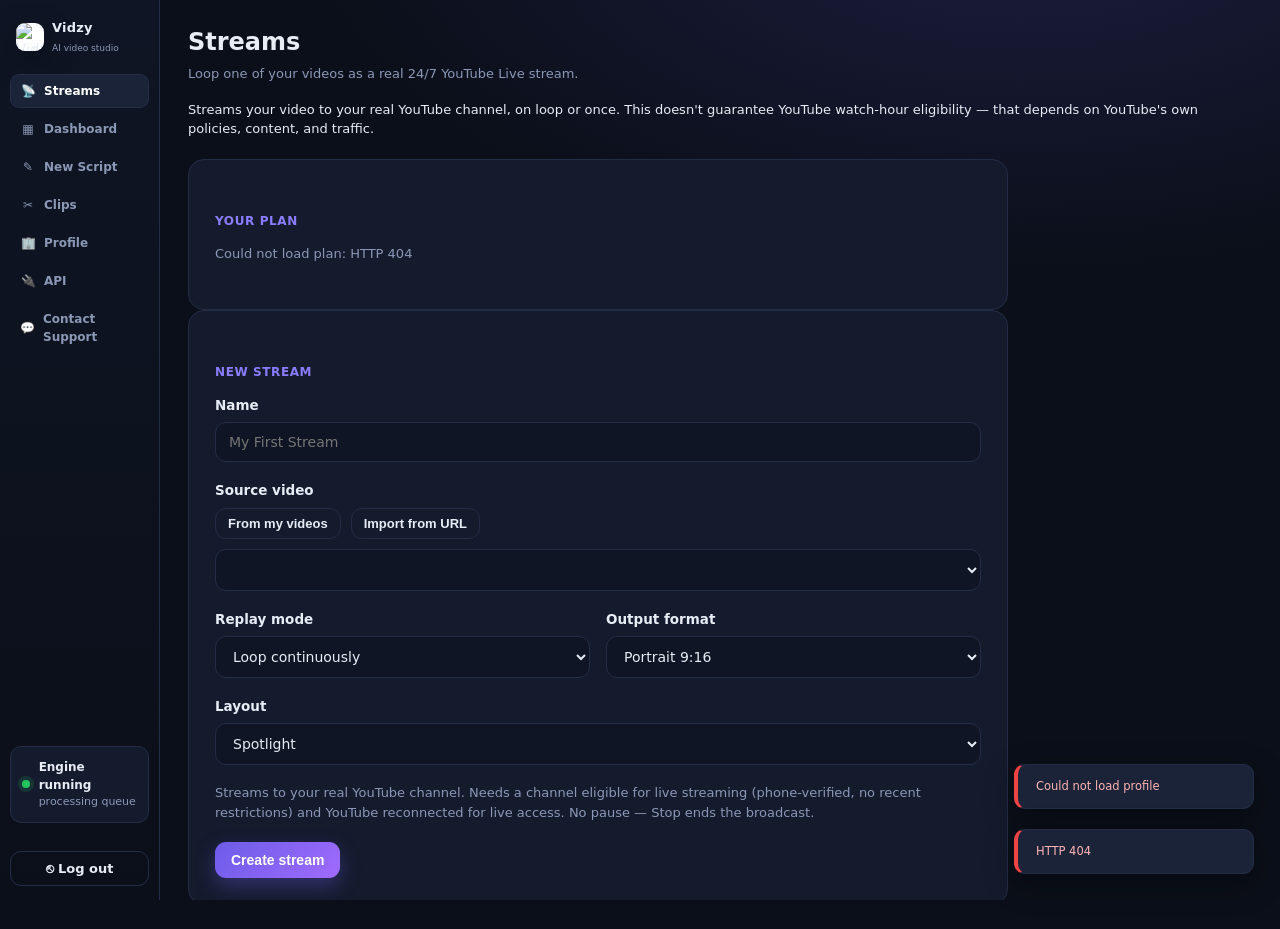
==== resource/public/index.html @ 064e6f63 "Add Streams subscription plans (free/starter/pro) with concurrent-stream limits Now that Streams is " ====
<!DOCTYPE html>
<html lang="en">
<head>
<meta charset="UTF-8" />
<meta name="viewport" content="width=device-width, initial-scale=1.0" />
<title>Vidzy</title>
<link rel="icon" type="image/png" href="/logo-icon.png" />
<style>
  :root{
    --bg:#0b0f19; --bg2:#0f1524; --panel:#141b2d; --panel2:#1a2338;
    --border:#232d45; --text:#e7ecf5; --muted:#8b98b5; --faint:#5c6a89;
    --accent:#6c5ce7; --accent2:#8b7dff; --grad:linear-gradient(135deg,#6c5ce7,#a06bff);
    --green:#22c55e; --amber:#f59e0b; --blue:#3b82f6; --red:#ef4444;
    --shadow:0 10px 30px rgba(0,0,0,.35);
    --radius:16px;
  }
  *{box-sizing:border-box}
  html,body{margin:0;height:100%;overflow-x:hidden}
  body{
    background:radial-gradient(1200px 600px at 80% -10%,rgba(108,92,231,.18),transparent 60%),var(--bg);
    color:var(--text);
    font-family:'Segoe UI',system-ui,-apple-system,Roboto,Helvetica,Arial,sans-serif;
    font-size:13px; line-height:1.5;
  }
  a{color:var(--accent2);text-decoration:none}
  .app{display:flex;min-height:100vh;max-width:100vw}

  /* Sidebar */
  .sidebar{
    width:160px;flex-shrink:0;background:linear-gradient(180deg,var(--bg2),var(--bg));
    border-right:1px solid var(--border);padding:14px 10px;display:flex;flex-direction:column;gap:4px;
    position:sticky;top:0;height:100vh;font-size:12px;
  }
  .brand{display:flex;align-items:center;gap:8px;padding:4px 6px 14px}
  .brand .logo{width:28px;height:28px;border-radius:9px;background:#fff;object-fit:cover;font-size:15px;box-shadow:var(--shadow)}
  .brand h1{font-size:13px;margin:0;font-weight:700;letter-spacing:.2px}
  .brand span{font-size:9px;color:var(--muted)}
  .nav-item{
    display:flex;align-items:center;gap:8px;padding:7px 9px;border-radius:9px;color:var(--muted);
    cursor:pointer;font-weight:600;transition:.15s;border:1px solid transparent;font-size:12px;
  }
  .nav-item:hover{background:var(--panel);color:var(--text)}
  .nav-item.active{background:var(--panel2);color:#fff;border-color:var(--border)}
  .nav-item .ic{width:16px;text-align:center;font-size:12px}
  .engine-box{margin-top:auto;background:var(--panel);border:1px solid var(--border);border-radius:11px;padding:11px}
  .engine-box .row{display:flex;align-items:center;justify-content:space-between;gap:8px}
  .dot{width:8px;height:8px;border-radius:50%;background:var(--green);box-shadow:0 0 0 4px rgba(34,197,94,.15)}
  .dot.paused{background:var(--amber);box-shadow:0 0 0 4px rgba(245,158,11,.15)}

  /* Main */
  .main{flex:1;min-width:0;padding:24px 28px;max-width:1400px;margin:0 auto;width:100%;overflow-x:hidden}
  .page-head{display:flex;align-items:flex-end;justify-content:space-between;margin-bottom:26px;gap:16px;flex-wrap:wrap}
  .page-head h2{margin:0;font-size:24px;font-weight:700}
  .page-head p{margin:4px 0 0;color:var(--muted)}
  .view{display:none;animation:fade .25s ease}
  .view.active{display:block}
  @keyframes fade{from{opacity:0;transform:translateY(6px)}to{opacity:1;transform:none}}

  /* Buttons */
  .btn{
    display:inline-flex;align-items:center;gap:8px;border:1px solid var(--border);background:var(--panel);
    color:var(--text);padding:10px 16px;border-radius:11px;font-weight:600;cursor:pointer;font-size:14px;transition:.15s;
  }
  .btn:hover{background:var(--panel2);border-color:#33406180}
  .btn.primary{background:var(--grad);border:none;color:#fff;box-shadow:0 8px 20px rgba(108,92,231,.35)}
  .btn.primary:hover{filter:brightness(1.08)}
  .btn.ghost{background:transparent}
  .btn.danger{color:#ffb4b4;border-color:#4a2530;background:#2a1620}
  .btn.danger:hover{background:#3a1c28}
  .btn:disabled{opacity:.5;cursor:not-allowed}
  .btn.sm{padding:7px 12px;font-size:13px}
  /* Auto Mode is no longer hidden platform-wide. Visibility is decided at
     runtime from the server's engine.auto_available: shown on the local app,
     where rendering costs nothing, and hidden on the hosted site, where every
     auto-generated video costs money. Starts hidden so it never flashes into
     view before the first status response arrives. */
  #auto-btn,#auto-banner{display:none}
  #auto-btn:not(.auto-on){border-color:#6b5620;color:#f5c56b;background:rgba(245,158,11,.08)}
  #auto-btn:not(.auto-on):hover{background:rgba(245,158,11,.16)}
  .btn.auto-on{background:linear-gradient(135deg,#f59e0b,#f97316);border:none;color:#1a1200;box-shadow:0 0 0 0 rgba(245,158,11,.6);animation:pulse 1.8s infinite}
  @keyframes pulse{0%{box-shadow:0 0 0 0 rgba(245,158,11,.5)}70%{box-shadow:0 0 0 10px rgba(245,158,11,0)}100%{box-shadow:0 0 0 0 rgba(245,158,11,0)}}
  .auto-tag{display:inline-block;font-size:10px;font-weight:800;letter-spacing:.5px;background:linear-gradient(135deg,#f59e0b,#f97316);color:#1a1200;padding:2px 7px;border-radius:6px;margin-left:8px;vertical-align:middle}
  #yt-btn.connected{border-color:#5a1e1e;color:#ff8a8a;background:rgba(239,68,68,.10)}
  #tt-btn.connected{border-color:#155e63;color:#5fe3ee;background:rgba(34,211,238,.10)}
  #fb-btn.connected{border-color:#1d3a63;color:#7db1ff;background:rgba(59,130,246,.10)}
  #li-btn.connected{border-color:#14456b;color:#70b5f9;background:rgba(10,102,194,.12)}
  #bili-btn{display:none}
  #bili-btn.connected{border-color:#5c2545;color:#ff9ec7;background:rgba(251,114,153,.10)}
  .pub-result{margin-top:10px;font-size:12.5px;display:flex;flex-direction:column;gap:5px}
  .pub-result .ok{color:#5ee08a} .pub-result .no{color:#ff9d9d}

  /* Stat cards */
  .stats{display:grid;grid-template-columns:repeat(4,1fr);gap:16px;margin-bottom:26px}
  .stat{background:var(--panel);border:1px solid var(--border);border-radius:var(--radius);padding:18px 20px;position:relative;overflow:hidden}
  .stat .k{font-size:12px;color:var(--muted);text-transform:uppercase;letter-spacing:.5px;font-weight:700}
  .stat .v{font-size:30px;font-weight:800;margin-top:8px}
  .stat .ic{position:absolute;right:14px;top:14px;font-size:22px;opacity:.85}
  .stat.pending .v{color:var(--faint)} .stat.processing .v{color:var(--blue)}
  .stat.done .v{color:var(--green)} .stat.failed .v{color:var(--red)}

  /* Job cards */
  .jobs{display:grid;grid-template-columns:repeat(5,1fr);gap:12px}
  .job{background:var(--panel);border:1px solid var(--border);border-radius:12px;padding:10px;transition:.15s;display:flex;flex-direction:column;min-width:0}
  .job:hover{border-color:#33406180}
  .job .top{display:flex;align-items:flex-start;justify-content:space-between;gap:10px}
  .job .title{font-size:13.5px;font-weight:700;margin:0;overflow:hidden;text-overflow:ellipsis;display:-webkit-box;-webkit-line-clamp:2;-webkit-box-orient:vertical}
  .job .sub{display:none}
  .job .meta{color:var(--faint);font-size:11px;margin-top:5px;overflow:hidden;text-overflow:ellipsis;white-space:nowrap}
  .pill{display:inline-flex;align-items:center;gap:5px;padding:4px 9px;border-radius:999px;font-weight:700;font-size:11px;white-space:nowrap;flex-shrink:0}
  .pill.pending{background:#1c2438;color:#aab6d4}
  .pill.processing{background:rgba(59,130,246,.15);color:#7db1ff}
  .pill.done{background:rgba(34,197,94,.15);color:#5ee08a}
  .pill.failed{background:rgba(239,68,68,.15);color:#ff9d9d}
  .spin{animation:spin 1s linear infinite;display:inline-block}
  @keyframes spin{to{transform:rotate(360deg)}}
  .progress{height:6px;background:#0c1220;border-radius:999px;margin-top:10px;overflow:hidden;border:1px solid var(--border)}
  .progress .bar{height:100%;background:var(--grad);border-radius:999px;transition:width .5s ease;width:0}
  .job .actions{display:flex;gap:6px;margin-top:10px;flex-wrap:wrap}
  .job .actions .btn{padding:6px 10px;font-size:12px}
  .job video{width:100%;border-radius:10px;margin-top:10px;background:#000;border:1px solid var(--border);aspect-ratio:9/16;object-fit:cover}
  .video-thumb{width:100%;border-radius:10px;margin-top:10px;background:#000;border:1px solid var(--border);aspect-ratio:9/16;
    display:flex;align-items:center;justify-content:center;cursor:pointer;position:relative;color:var(--muted)}
  .video-thumb:hover{border-color:var(--accent)}
  .video-thumb .play-ic{width:44px;height:44px;border-radius:50%;background:rgba(108,92,231,.85);color:#fff;
    display:flex;align-items:center;justify-content:center;font-size:18px}
  .video-modal-backdrop{position:fixed;inset:0;background:rgba(6,8,14,.75);display:flex;align-items:center;justify-content:center;z-index:60;padding:24px}
  .video-modal{background:var(--panel);border:1px solid var(--border);border-radius:var(--radius);max-width:380px;width:100%;padding:16px;box-shadow:var(--shadow)}
  .video-modal video{width:100%;border-radius:10px;background:#000;aspect-ratio:9/16;object-fit:contain}
  .video-modal .close{display:block;margin:0 0 10px auto}
  .err{margin-top:10px;background:#2a1620;border:1px solid #4a2530;color:#ffb4b4;padding:8px 10px;border-radius:9px;font-size:11.5px;word-break:break-word}
  .empty{text-align:center;padding:70px 20px;color:var(--muted);grid-column:1/-1}
  .empty .big{font-size:46px;margin-bottom:10px}

  /* Publishing kit - compact copy-icon row (hover/title shows what it copies) */
  .kit{margin-top:10px;background:var(--bg2);border:1px solid var(--border);border-radius:10px;padding:8px}
  .kit-icons{display:flex;align-items:center;gap:6px}
  .kit-icons .t{font-size:10px;font-weight:800;letter-spacing:.4px;text-transform:uppercase;color:var(--accent2);margin-right:auto}
  .icon-copy{
    cursor:pointer;background:var(--panel);border:1px solid var(--border);color:var(--muted);
    border-radius:8px;width:28px;height:28px;display:grid;place-items:center;font-size:13px;flex-shrink:0;
  }
  .icon-copy:hover{background:var(--panel2);color:var(--text)}
  .icon-copy.copied{color:var(--green);border-color:#1e4a30}
  .tags{display:flex;flex-wrap:wrap;gap:6px}
  .tag{background:var(--panel);border:1px solid var(--border);border-radius:999px;padding:4px 10px;font-size:12px;color:#9fb0d6}

  @media(max-width:1300px){.jobs{grid-template-columns:repeat(4,1fr)}}
  @media(max-width:1000px){.jobs{grid-template-columns:repeat(3,1fr)}}
  @media(max-width:760px){.jobs{grid-template-columns:repeat(2,1fr)}}
  @media(max-width:460px){.jobs{grid-template-columns:1fr}}

  /* Forms */
  .card{background:var(--panel);border:1px solid var(--border);border-radius:var(--radius);padding:26px;max-width:820px}
  .card h3{margin:0 0 4px;font-size:16px}
  .card .hint{color:var(--muted);font-size:13px;margin:0 0 20px}
  .field{margin-bottom:18px}
  .field label{display:block;font-weight:600;margin-bottom:7px;font-size:13.5px}
  .field .desc{color:var(--faint);font-size:12px;font-weight:400;margin-left:6px}
  input,select,textarea{
    width:100%;background:var(--bg2);border:1px solid var(--border);color:var(--text);
    padding:11px 13px;border-radius:11px;font-size:14px;font-family:inherit;transition:.15s;
  }
  input:focus,select:focus,textarea:focus{outline:none;border-color:var(--accent);box-shadow:0 0 0 3px rgba(108,92,231,.2)}
  textarea{resize:vertical;min-height:120px}
  .grid2{display:grid;grid-template-columns:1fr 1fr;gap:16px}
  .switch{display:flex;align-items:center;gap:10px}
  .switch input{width:auto}
  .form-actions{display:flex;gap:12px;margin-top:8px;align-items:center}
  .section-title{font-size:12px;text-transform:uppercase;letter-spacing:.6px;color:var(--accent2);font-weight:800;margin:26px 0 14px;padding-top:20px;border-top:1px solid var(--border)}
  .section-title:first-of-type{border-top:none;padding-top:0}

  /* Toast */
  #toast{position:fixed;bottom:26px;right:26px;z-index:50;display:flex;flex-direction:column;gap:10px}
  .toast{background:var(--panel2);border:1px solid var(--border);border-left:4px solid var(--accent);padding:13px 18px;border-radius:11px;box-shadow:var(--shadow);min-width:240px;animation:slidein .3s}
  .toast.ok{border-left-color:var(--green)} .toast.err{border-left-color:var(--red)}
  @keyframes slidein{from{transform:translateX(30px);opacity:0}to{transform:none;opacity:1}}

  @media(max-width:820px){
    .sidebar{display:none}.main{padding:20px}.stats{grid-template-columns:1fr 1fr}.grid2{grid-template-columns:1fr}
  }
</style>
</head>
<body>
<div class="app">
  <aside class="sidebar">
    <div class="brand">
      <img class="logo" src="/logo-icon.png" alt="Vidzy" />
      <div><h1>Vidzy</h1><span>AI video studio</span></div>
    </div>
    <div class="nav-item active" data-view="replay"><span class="ic">📡</span> Streams</div>
    <div class="nav-item" data-view="dashboard"><span class="ic">▦</span> Dashboard</div>
    <div class="nav-item" data-view="new"><span class="ic">✎</span> New Script</div>
    <div class="nav-item" data-view="clips"><span class="ic">✂️</span> Clips</div>
    <div class="nav-item" data-view="profile"><span class="ic">🏢</span> Profile</div>
    <div class="nav-item" data-view="api"><span class="ic">🔌</span> API</div>
    <div class="nav-item" id="credits-link" data-view="credits" style="display:none"><span class="ic">💳</span> Buy Credits</div>
    <div class="nav-item" id="settings-link" data-view="settings" style="display:none"><span class="ic">⚙</span> Settings</div>
    <a class="nav-item" id="admin-link" href="/admin" style="display:none"><span class="ic">🛡</span> Admin</a>
    <a class="nav-item" href="https://wa.me/639610065666" target="_blank" rel="noopener"><span class="ic">💬</span> Contact Support</a>

    <div class="engine-box">
      <div class="row">
        <div style="display:flex;align-items:center;gap:9px">
          <span class="dot" id="engine-dot"></span>
          <div><div style="font-weight:700" id="engine-label">Engine running</div>
          <div style="font-size:11px;color:var(--muted)" id="engine-sub">processing queue</div></div>
        </div>
      </div>
      <button class="btn sm ghost" id="engine-toggle" style="width:100%;margin-top:12px;justify-content:center;display:none">Pause engine</button>
    </div>
    <div id="credits-badge" style="display:none;padding:10px 8px 0;font-size:12px;color:var(--muted);cursor:pointer" data-view="credits">
      💳 <span style="color:var(--text);font-weight:700" id="credits-count">0</span> credits
    </div>
    <div style="padding:10px 8px 2px;font-size:12px;color:var(--muted);word-break:break-all" id="user-email"></div>
    <a class="btn sm ghost" href="/logout" style="width:100%;margin-top:8px;justify-content:center;box-sizing:border-box">⎋ Log out</a>
  </aside>

  <main class="main">
    <!-- DASHBOARD -->
    <section class="view" id="view-dashboard">
      <div class="page-head">
        <div><h2>Dashboard</h2><p>Your saved scripts run automatically, one by one.</p></div>
        <div style="display:flex;gap:10px;flex-wrap:wrap">
          <button class="btn" id="yt-btn" title="Connect your YouTube channel">▶ YouTube</button>
          <button class="btn" id="tt-btn" title="Connect your TikTok account">◆ TikTok</button>
          <button class="btn" id="fb-btn" title="Connect your Facebook Page (and linked Instagram)">📘 Facebook</button>
          <button class="btn" id="li-btn" title="Connect your LinkedIn profile">in LinkedIn</button>
          <button class="btn" id="bili-btn" title="Bilibili - local app only, uses your browser cookies">📺 Bilibili</button>
          <button class="btn" id="auto-btn" title="Let AI invent viral Shorts and keep rendering them non-stop">⚡ Auto Mode</button>
          <select id="gen-one-aspect" title="Aspect ratio for this video" style="width:auto;padding:9px 11px">
            <option value="9:16">Portrait 9:16</option>
            <option value="16:9">Landscape 16:9</option>
            <option value="1:1">Square 1:1</option>
          </select>
          <select id="gen-one-style" title="Visual style for this video" style="width:auto;padding:9px 11px">
            <option value="pexels">Stock Footage</option>
            <option value="ai">AI Visuals</option>
            <option value="avatar">AI Presenter</option>
            <option value="local">My Media</option>
          </select>
          <button class="btn" id="gen-one-btn" title="Let AI invent and queue a single video right now, without turning on Auto Mode">🎬 Generate 1 video</button>
          <button class="btn primary" data-view="new">＋ New Script</button>
        </div>
      </div>
      <div id="gen-one-materials-wrap" style="display:none;background:var(--panel);border:1px solid var(--border);border-radius:12px;padding:14px 16px;margin-bottom:20px">
        <p class="hint" style="margin:0 0 10px">Upload the photos/videos to use for this video (at least 480×480) - AI still writes the script and narration, your media becomes the visuals.</p>
        <input type="file" id="gen-one-materials-file" accept=".png,.jpg,.jpeg,.webp,.mp4,.mov,.mkv,.webm,.m4v" multiple style="max-width:320px" />
        <button class="btn sm" id="gen-one-materials-upload" type="button" style="margin-left:8px">Upload</button>
        <div id="gen-one-materials-list" style="margin-top:10px;display:flex;flex-wrap:wrap;gap:8px"></div>
      </div>
      <div id="auto-banner" style="display:none;background:rgba(245,158,11,.1);border:1px solid #4a3a1a;color:#f5c56b;padding:11px 16px;border-radius:12px;margin-bottom:20px;font-weight:600">
        ⚡ Auto Mode is ON — AI is generating viral video ideas and rendering them continuously. Click the button again to stop.
      </div>
      <div class="stats">
        <div class="stat pending"><div class="k">Pending</div><div class="v" id="c-pending">0</div><div class="ic">🕓</div></div>
        <div class="stat processing"><div class="k">In Progress</div><div class="v" id="c-processing">0</div><div class="ic">⚙️</div></div>
        <div class="stat done"><div class="k">Completed</div><div class="v" id="c-done">0</div><div class="ic">✅</div></div>
        <div class="stat failed"><div class="k">Failed</div><div class="v" id="c-failed">0</div><div class="ic">⚠️</div></div>
      </div>
      <div class="jobs" id="jobs"></div>
    </section>

    <!-- NEW SCRIPT -->
    <section class="view" id="view-new">
      <div class="page-head"><div><h2>New Script</h2><p>Write or generate a script, then queue it for rendering.</p></div></div>
      <div class="card">
        <div class="field">
          <label>Title <span class="desc">optional — shown in the queue</span></label>
          <input id="f-title" placeholder="e.g. Morning motivation #12" />
        </div>
        <div class="field">
          <label>Video subject / topic <span class="desc">required</span></label>
          <input id="f-subject" placeholder="e.g. The history of coffee" />
        </div>
        <div class="field">
          <label>Script
            <span class="desc">leave empty to auto-generate from the subject</span></label>
          <textarea id="f-script" placeholder="Write your narration here, or click Generate with AI…"></textarea>
          <button class="btn sm ghost" id="gen-script" style="margin-top:10px">✨ Generate with AI</button>
        </div>
        <div class="field">
          <label>Keywords <span class="desc">optional — comma separated, for stock footage search</span></label>
          <input id="f-terms" placeholder="coffee, cafe, morning, beans" />
        </div>
        <div class="grid2">
          <div class="field"><label>Aspect ratio</label>
            <select id="f-aspect"><option value="9:16">Portrait 9:16</option><option value="16:9">Landscape 16:9</option><option value="1:1">Square 1:1</option></select></div>
          <div class="field"><label>Clip duration (s)</label><input id="f-clip" type="number" value="5" min="2" max="15" /></div>
        </div>
        <div class="field"><label>Video style</label>
          <select id="f-style">
            <option value="pexels">Stock Footage</option>
            <option value="ai">AI Visuals</option>
            <option value="avatar">AI Presenter</option>
            <option value="local">My Media</option>
          </select></div>
        <div class="field" id="f-materials-wrap" style="display:none">
          <label>Your photos/videos <span class="desc">at least 480×480 - images become a short slow-zoom clip, videos are used as-is</span></label>
          <input type="file" id="f-materials-file" accept=".png,.jpg,.jpeg,.webp,.mp4,.mov,.mkv,.webm,.m4v" multiple style="max-width:320px" />
          <button class="btn sm" id="f-materials-upload" type="button" style="margin-top:8px">Upload</button>
          <div id="f-materials-list" style="margin-top:10px;display:flex;flex-wrap:wrap;gap:8px"></div>
        </div>
        <div class="grid2">
          <div class="field"><label>Voice</label>
            <select id="f-voice">
              <option value="en-US-AndrewNeural-Male">English · Andrew (M)</option>
              <option value="en-US-AvaNeural-Female">English · Ava (F)</option>
              <option value="en-US-BrianNeural-Male">English · Brian (M)</option>
              <option value="en-GB-SoniaNeural-Female">English UK · Sonia (F)</option>
              <option value="en-AU-NatashaNeural-Female">English AU · Natasha (F)</option>
            </select></div>
          <div class="field"><label>Number of videos</label><input id="f-count" type="number" value="1" min="1" max="5" /></div>
        </div>
        <div class="grid2">
          <div class="field"><label>Clip transitions <span class="desc">between stock-footage cuts</span></label>
            <select id="f-transition">
              <option value="">None</option>
              <option value="Shuffle">Shuffle</option>
              <option value="FadeIn">Fade in</option>
              <option value="FadeOut">Fade out</option>
              <option value="SlideIn">Slide in</option>
              <option value="SlideOut">Slide out</option>
            </select></div>
          <div class="field"><label>Clip order</label>
            <select id="f-concat"><option value="random">Random</option><option value="sequential">Sequential</option></select></div>
        </div>
        <div class="grid2">
          <div class="field"><label>Voice speed</label>
            <select id="f-voice-rate">
              <option value="0.8">Slower (0.8x)</option>
              <option value="1.0" selected>Normal (1x)</option>
              <option value="1.2">Faster (1.2x)</option>
              <option value="1.5">Fastest (1.5x)</option>
            </select></div>
          <div class="field"><label>Background music</label>
            <select id="f-bgm"><option value="random">Random</option><option value="">None</option></select></div>
        </div>
        <div class="field switch"><input type="checkbox" id="f-subs" checked /><label style="margin:0">Burn in subtitles</label></div>
        <div class="field switch" id="f-use-logo-wrap" style="display:none"><input type="checkbox" id="f-use-logo" /><label style="margin:0">Show my business logo on this video (top-right corner)</label></div>
        <div class="form-actions">
          <button class="btn primary" id="save-job">Save &amp; add to queue</button>
          <button class="btn ghost" data-view="dashboard">Cancel</button>
        </div>
      </div>
    </section>

    <!-- CLIPS -->
    <section class="view" id="view-clips">
      <div class="page-head"><div><h2>Clips</h2><p>Upload a long-form video and let AI cut it into short, captioned highlight clips.</p></div></div>
      <div class="card" id="clip-upload-card">
        <div class="field">
          <label>Long-form video <span class="desc">mp4, mov, mkv, webm - up to 2GB</span></label>
          <input type="file" id="clip-file" accept="video/mp4,video/quicktime,video/x-matroska,video/webm,.mp4,.mov,.mkv,.webm,.m4v" />
        </div>
        <div class="grid2">
          <div class="field"><label>Number of clips</label><input id="clip-count" type="number" value="3" min="1" max="10" /></div>
          <div class="field" style="display:flex;align-items:flex-end">
            <button class="btn primary" id="clip-upload-btn" style="width:100%">Upload &amp; analyze</button>
          </div>
        </div>
        <p class="hint" id="clip-status"></p>
      </div>

      <div class="card" id="clip-review-card" style="display:none">
        <div class="section-title">Highlight segments</div>
        <p class="hint" id="clip-review-hint"></p>
        <div id="clip-segments"></div>
        <div class="form-actions">
          <button class="btn primary" id="clip-queue-btn">Queue selected clips</button>
          <button class="btn ghost" id="clip-cancel-btn">Start over</button>
        </div>
      </div>
    </section>

    <!-- REPLAY CHANNELS -->
    <section class="view active" id="view-replay">
      <div class="page-head"><div><h2>Streams</h2><p>Loop one of your videos as a real 24/7 YouTube Live stream.</p></div></div>
      <p class="hint" style="margin:-10px 0 20px">Streams your video to your real YouTube channel, on loop or once. This doesn't guarantee YouTube watch-hour eligibility — that depends on YouTube's own policies, content, and traffic.</p>

      <div class="card" id="streams-plan-card">
        <div class="section-title">Your plan</div>
        <p class="hint" id="streams-plan-status">Loading…</p>
        <div class="grid2" id="streams-plan-tiers" style="margin-top:10px"></div>
      </div>

      <div class="card" id="replay-new-card">
        <div class="section-title">New Stream</div>
        <div class="field"><label>Name</label><input id="replay-name" placeholder="My First Stream" /></div>
        <div class="field">
          <label>Source video</label>
          <div style="display:flex;gap:10px;margin-bottom:10px;flex-wrap:wrap">
            <button class="btn sm" id="replay-src-tab-job" type="button">From my videos</button>
            <button class="btn sm ghost" id="replay-src-tab-url" type="button">Import from URL</button>
          </div>
          <select id="replay-source-job"></select>
          <div id="replay-source-url-wrap" style="display:none">
            <input type="url" id="replay-url-input" placeholder="A direct video link, or a YouTube/video-site page URL" style="width:100%" />
            <button class="btn sm" id="replay-url-import-btn" type="button" style="margin-top:8px">Import</button>
            <p class="hint" id="replay-url-status"></p>
            <p class="hint">You're responsible for having the rights to use whatever you import here.</p>
          </div>
        </div>
        <div class="grid2">
          <div class="field"><label>Replay mode</label>
            <select id="replay-mode"><option value="loop">Loop continuously</option><option value="once">Play once, then stop</option></select></div>
          <div class="field"><label>Output format</label>
            <select id="replay-format"><option value="9:16">Portrait 9:16</option><option value="16:9">Landscape 16:9</option><option value="1:1">Square 1:1</option></select></div>
        </div>
        <div class="field"><label>Layout</label>
          <select id="replay-layout"><option value="spotlight">Spotlight</option><option value="speaker">Speaker</option><option value="grid">Grid</option></select></div>
        <div class="field">
          <p class="hint">Streams to your real YouTube channel. Needs a channel eligible for live streaming (phone-verified, no recent restrictions) and YouTube reconnected for live access. No pause — Stop ends the broadcast.</p>
        </div>
        <div class="form-actions"><button class="btn primary" id="replay-create-btn">Create stream</button></div>
      </div>

      <div id="replay-channels"></div>
    </section>

    <!-- LIVE STUDIO -->
    <section class="view" id="view-replay-studio">
      <div class="page-head">
        <div><h2 id="studio-name">Live Studio</h2><p id="studio-subhead">Real YouTube Live broadcast — sent to your connected channel. No pause; Stop ends it.</p></div>
        <div style="display:flex;gap:10px;flex-wrap:wrap;align-items:center">
          <span class="pill" id="studio-status-pill">Idle</span>
          <button class="btn ghost sm" data-view="replay">← Streams</button>
        </div>
      </div>

      <div class="grid2" style="align-items:start">
        <div class="card">
          <div style="position:relative;max-width:360px;margin:0 auto">
            <video id="studio-player" muted playsinline controls style="width:100%;aspect-ratio:9/16;border-radius:12px;background:#000"></video>
            <div id="studio-overlay" style="position:absolute;top:10px;left:10px;background:rgba(0,0,0,.6);color:#fff;padding:5px 10px;border-radius:999px;font-size:12px;font-weight:700;display:none"></div>
          </div>
          <p class="hint" style="text-align:center"><a id="studio-watch-link" href="#" target="_blank" rel="noopener" style="display:none">▶ Watch on YouTube</a></p>
          <div class="form-actions" style="justify-content:center;margin-top:16px">
            <button class="btn primary" id="studio-golive-btn">⚡ Go Live</button>
            <button class="btn" id="studio-pause-btn" style="display:none">⏸ Pause</button>
            <button class="btn" id="studio-resume-btn" style="display:none">▶ Resume</button>
            <button class="btn danger" id="studio-stop-btn" style="display:none">⏹ Stop</button>
          </div>
          <p class="hint" id="studio-golive-hint" style="text-align:center"></p>
        </div>

        <div>
          <div class="card">
            <div class="section-title">Format &amp; layout</div>
            <div class="grid2">
              <div class="field"><label>Output format</label>
                <select id="studio-format"><option value="9:16">Portrait 9:16</option><option value="16:9">Landscape 16:9</option><option value="1:1">Square 1:1</option></select></div>
              <div class="field"><label>Layout</label>
                <select id="studio-layout"><option value="spotlight">Spotlight</option><option value="speaker">Speaker</option><option value="grid">Grid</option></select></div>
            </div>
          </div>
          <div class="card">
            <div class="section-title">Destination</div>
            <p class="hint" id="studio-destination"></p>
            <button class="btn sm" id="studio-connect-yt-btn" style="display:none">▶ Connect YouTube</button>
            <p class="hint" id="studio-reconnect-hint" style="display:none;color:#f5c56b">This YouTube connection needs to be renewed for live streaming.</p>
          </div>
          <div class="card" id="studio-meta-card" style="display:none">
            <div class="section-title">YouTube title &amp; description</div>
            <p class="hint">Auto-generated for this broadcast — used for a real channel's title/description/tags.</p>
            <p style="font-weight:600;margin:6px 0 2px" id="studio-meta-title"></p>
            <p class="hint" id="studio-meta-description" style="white-space:pre-wrap"></p>
            <p class="hint" id="studio-meta-tags" style="color:var(--muted)"></p>
          </div>
          <div class="card" id="studio-summary-card" style="display:none">
            <div class="section-title">Last session summary</div>
            <p class="hint" id="studio-summary-text"></p>
          </div>
          <div class="card">
            <div class="section-title">Status</div>
            <p class="hint">Elapsed: <span id="studio-elapsed">00:00</span> · Loop <span id="studio-loop">1</span> · <span id="studio-source-name"></span></p>
            <p class="hint" id="studio-stats-line" style="display:none">👁 <span id="studio-viewers">-</span> watching · <span id="studio-views">-</span> total views</p>
          </div>
        </div>
      </div>
    </section>

    <!-- PROFILE -->
    <section class="view" id="view-profile">
      <div class="page-head"><div><h2>Business Profile</h2><p>Tell us about your business - we'll weave it into the videos we generate for you.</p></div></div>
      <div class="card">
        <div class="section-title">Business info</div>
        <div class="field"><label>Business name</label><input id="p-name" placeholder="e.g. BRM Masonry Restoration" /></div>
        <div class="grid2">
          <div class="field"><label>Website</label><input id="p-website" placeholder="https://..." /></div>
          <div class="field"><label>Email</label><input id="p-email" placeholder="contact@yourbusiness.com" /></div>
        </div>
        <div class="grid2">
          <div class="field"><label>Phone <span class="desc">shown on your videos' closing contact card, if set</span></label><input id="p-phone" placeholder="(555) 123-4567" /></div>
          <div class="field"><label>Address</label><input id="p-address" placeholder="City, State" /></div>
        </div>
        <div class="field"><label>About your business <span class="desc">used to steer Auto Mode topics + call-to-actions</span></label>
          <textarea id="p-bio" placeholder="What does your business do? Who are your customers?"></textarea></div>

        <div class="section-title">Logo watermark</div>
        <div class="field">
          <label>Business logo <span class="desc">small PNG/JPG with a transparent background works best</span></label>
          <div style="display:flex;align-items:center;gap:14px;flex-wrap:wrap">
            <img id="p-logo-preview" style="display:none;width:64px;height:64px;object-fit:contain;background:#fff;border-radius:8px;border:1px solid var(--border)" />
            <input type="file" id="p-logo-file" accept=".png,.jpg,.jpeg,.webp" style="max-width:260px" />
            <button class="btn" id="p-logo-upload">Upload logo</button>
            <button class="btn" id="p-logo-remove" style="display:none">Remove</button>
          </div>
        </div>
        <div class="field switch"><input type="checkbox" id="p-use-logo" /><label style="margin:0">Show this logo on generated videos by default <span class="desc">(top-right corner) - can still be toggled per script</span></label></div>

        <div class="section-title">AI presenter photo</div>
        <p class="hint">Used when a video's style is set to "AI Presenter" - animates this photo to speak the narration. A clear, front-facing face photo works best.</p>
        <div class="field">
          <label>Presenter photo</label>
          <div style="display:flex;align-items:center;gap:14px;flex-wrap:wrap">
            <img id="p-avatar-preview" style="display:none;width:64px;height:64px;object-fit:cover;background:#fff;border-radius:8px;border:1px solid var(--border)" />
            <input type="file" id="p-avatar-file" accept=".png,.jpg,.jpeg,.webp" style="max-width:260px" />
            <button class="btn" id="p-avatar-upload">Upload photo</button>
            <button class="btn" id="p-avatar-remove" style="display:none">Remove</button>
          </div>
        </div>

        <div class="section-title">Publishing — auto-share</div>
        <div class="field switch"><input type="checkbox" id="p-autopub" /><label style="margin:0">Auto-publish each finished video</label></div>
        <div class="field"><label>Auto-publish to</label>
          <div style="display:flex;gap:18px;margin-top:4px">
            <label class="switch" style="font-weight:500"><input type="checkbox" id="p-pub-yt" /> YouTube</label>
            <label class="switch" style="font-weight:500"><input type="checkbox" id="p-pub-tt" /> TikTok (drafts)</label>
            <label class="switch" style="font-weight:500"><input type="checkbox" id="p-pub-fb" /> Facebook Page</label>
          <label class="switch" style="font-weight:500"><input type="checkbox" id="p-pub-li" /> LinkedIn</label>
          <label class="switch" style="font-weight:500" id="p-pub-bili-wrap"><input type="checkbox" id="p-pub-bili" /> Bilibili <span class="desc">(local app only)</span></label>
            <label class="switch" style="font-weight:500"><input type="checkbox" id="p-pub-ig" /> Instagram <span class="desc">(needs the hosted site - Meta fetches the video by URL)</span></label>
          </div>
        </div>
        <div class="field"><label>YouTube upload privacy</label>
          <select id="p-yt-privacy"><option value="public">Public</option><option value="unlisted">Unlisted</option><option value="private">Private</option></select></div>

        <div class="section-title">Video preferences <span class="desc">just for your account - overrides the platform default for your Auto Mode videos</span></div>
        <div class="grid2">
          <div class="field"><label>Aspect ratio</label>
            <select id="p-aspect"><option value="">Platform default</option><option value="9:16">Portrait 9:16</option><option value="16:9">Landscape 16:9</option><option value="1:1">Square 1:1</option></select></div>
          <div class="field"><label>Subtitle position</label>
            <select id="p-subpos"><option value="">Platform default</option><option value="bottom">Bottom</option><option value="center">Center</option><option value="top">Top</option></select></div>
        </div>
        <div class="field"><label>Subtitles</label>
          <select id="p-subtitle-pref"><option value="default">Platform default</option><option value="on">Always on</option><option value="off">Always off</option></select></div>

        <div class="form-actions"><button class="btn primary" id="save-profile">Save profile</button></div>
      </div>
    </section>

    <!-- API -->
    <section class="view" id="view-api">
      <div class="page-head"><div><h2>API Access</h2><p>Trigger video generation from another platform - a script, Zapier, Make, your own app.</p></div></div>

      <div class="card">
        <div class="section-title">Your API key</div>
        <p class="hint" id="api-key-status">Loading…</p>
        <div class="row" style="display:flex;gap:10px;flex-wrap:wrap;margin-bottom:10px">
          <button class="btn primary" id="api-key-generate">Generate new key</button>
          <button class="btn danger" id="api-key-revoke" style="display:none">Revoke key</button>
        </div>
        <div id="api-key-reveal" style="display:none;background:var(--bg2);border:1px solid var(--border);border-radius:11px;padding:14px;margin-top:8px">
          <p class="hint" style="color:#f5c56b;margin:0 0 8px">⚠ Copy this now - you won't be able to see it again. Generating a new key immediately disables this one.</p>
          <div style="display:flex;gap:8px;align-items:center">
            <input id="api-key-value" readonly style="font-family:monospace;font-size:13px" />
            <button class="btn sm" id="api-key-copy">Copy</button>
          </div>
        </div>
      </div>

      <div class="card">
        <div class="section-title">How it works</div>
        <p class="hint">Send your key as a bearer token, then create a video job the same way the dashboard does.</p>
        <div class="field"><label>Base URL</label><input readonly value="" id="api-base-url" /></div>

        <div class="section-title">Create a video</div>
        <p class="hint"><code>POST /api/v1/external/v1/videos</code></p>
        <textarea readonly id="api-example-create" style="min-height:170px;font-family:monospace;font-size:12.5px"></textarea>

        <div class="section-title">Check status / get the finished video URL</div>
        <p class="hint"><code>GET /api/v1/external/v1/videos/{id}</code></p>
        <textarea readonly id="api-example-status" style="min-height:90px;font-family:monospace;font-size:12.5px"></textarea>

        <div class="section-title">List your recent videos</div>
        <p class="hint"><code>GET /api/v1/external/v1/videos</code></p>
        <textarea readonly id="api-example-list" style="min-height:70px;font-family:monospace;font-size:12.5px"></textarea>

        <div class="section-title">Parameters</div>
        <table style="width:100%;border-collapse:collapse;font-size:12.5px">
          <thead><tr style="text-align:left;color:var(--faint)"><th style="padding:6px 0">Field</th><th>Required</th><th>Notes</th></tr></thead>
          <tbody style="color:var(--muted)">
            <tr><td style="padding:6px 0"><code>subject</code></td><td>yes</td><td>topic to script and generate a video about</td></tr>
            <tr><td style="padding:6px 0"><code>script</code></td><td>no</td><td>your own narration - if omitted, AI writes one from <code>subject</code></td></tr>
            <tr><td style="padding:6px 0"><code>keywords</code></td><td>no</td><td>comma-separated visual search terms; AI picks them if omitted</td></tr>
            <tr><td style="padding:6px 0"><code>title</code></td><td>no</td><td>shown in your dashboard queue</td></tr>
            <tr><td style="padding:6px 0"><code>aspect_ratio</code></td><td>no</td><td><code>9:16</code> (default), <code>16:9</code>, or <code>1:1</code></td></tr>
            <tr><td style="padding:6px 0"><code>style</code></td><td>no</td><td><code>stock</code>, <code>ai_visuals</code>, or <code>ai_presenter</code> - defaults to your platform's default</td></tr>
          </tbody>
        </table>
      </div>
    </section>

    <!-- CREDITS -->
    <section class="view" id="view-credits">
      <div class="page-head"><div><h2>Buy Credits</h2><p>Each generated video - manual or Auto Mode - spends 1 credit. Failed renders are refunded automatically.</p></div></div>

      <div class="card">
        <div class="section-title">Your balance</div>
        <p class="hint"><span style="color:var(--text);font-weight:700;font-size:20px" id="credits-view-balance">0</span> credits remaining</p>
      </div>

      <div class="card" id="credits-packages-card">
        <div class="section-title">Packages</div>
        <p class="hint" id="credits-packages-status">Loading…</p>
        <div class="grid2" id="credits-packages"></div>
      </div>

      <div class="card" id="credits-automode-card" style="display:none">
        <div class="section-title">Auto Mode subscription</div>
        <p class="hint" id="automode-status-hint">Let AI invent and render viral videos non-stop, unattended. Still spends 1 credit per video from the balance above.</p>
        <button class="btn primary" id="automode-subscribe-btn">Subscribe — $<span id="automode-price">29</span>/month</button>
      </div>
    </section>

    <!-- SETTINGS -->
    <section class="view" id="view-settings">
      <div class="page-head"><div><h2>Settings</h2><p>Shared by every account - only visible to the admin.</p></div></div>
      <div class="card">
        <div class="section-title">Stock footage</div>
        <p class="hint">Add both keys and the pipeline automatically falls back to the other one if your primary source gets rate-limited.</p>
        <div class="grid2">
          <div class="field"><label>Pexels API key</label><input id="s-pexels" placeholder="Pexels key" /></div>
          <div class="field"><label>Pixabay API key <span class="desc">optional fallback</span></label><input id="s-pixabay" placeholder="Pixabay key" /></div>
        </div>
        <div class="field"><label>Primary video source <span class="desc">tried first; the other key above is the fallback</span></label>
          <select id="s-source"><option value="pexels">Pexels (stock footage)</option><option value="pixabay">Pixabay (stock footage)</option><option value="ai">AI-generated visuals (free, experimental)</option><option value="avatar">AI talking avatar (Replicate, paid)</option><option value="local">Local files</option></select></div>
        <div class="field" id="s-ai-style-wrap" style="display:none"><label>AI visual style <span class="desc">added to every image prompt - leave blank for a cinematic default</span></label>
          <input id="s-ai-style" placeholder="cinematic photo, dramatic lighting, high detail, 4k" /></div>
        <div class="field"><label>Additional token <span class="desc">stored for your reference</span></label><input id="s-extra" placeholder="" /></div>

        <div class="section-title" id="s-avatar-wrap" style="display:none">AI talking avatar</div>
        <p class="hint" id="s-avatar-hint" style="display:none">Animates each business's presenter photo (uploaded from their own Profile page) to lip-sync the narration, via Replicate's hosted SadTalker model. Costs roughly $0.08 and 1-2 minutes per video - separate from and on top of your other API costs. This token is shared platform-wide; each user uploads their own photo.</p>
        <div class="field" id="s-avatar-token-wrap" style="display:none"><label>Replicate API token</label><input id="s-replicate-token" placeholder="r8_…" /></div>

        <div class="section-title">AI model (script generation)</div>
        <div class="field"><label>LLM provider</label>
          <select id="s-provider"><option value="groq">Groq</option><option value="grok">Grok (x.ai)</option><option value="openai">OpenAI</option></select></div>
        <div class="grid2">
          <div class="field"><label>Groq API key</label><input id="s-groq-key" placeholder="gsk_…" /></div>
          <div class="field"><label>Groq model</label><input id="s-groq-model" placeholder="llama-3.3-70b-versatile" /></div>
        </div>
        <div class="grid2">
          <div class="field"><label>Grok API key</label><input id="s-grok-key" placeholder="xai-…" /></div>
          <div class="field"><label>Grok model</label><input id="s-grok-model" placeholder="grok-4.3" /></div>
        </div>

        <div class="section-title">Default video options</div>
        <div class="grid2">
          <div class="field"><label>Aspect ratio</label>
            <select id="s-aspect"><option value="9:16">Portrait 9:16</option><option value="16:9">Landscape 16:9</option><option value="1:1">Square 1:1</option></select></div>
          <div class="field"><label>Subtitle position</label>
            <select id="s-subpos"><option value="bottom">Bottom</option><option value="center">Center</option><option value="top">Top</option></select></div>
        </div>
        <div class="field switch"><input type="checkbox" id="s-subs" checked /><label style="margin:0">Subtitles enabled by default</label></div>
        <p class="hint">Applies to every client's Auto Mode videos (they have no per-job override) - manual "New Script" jobs always show their own checkbox instead. Turning this off removes captions from all Auto Mode output platform-wide.</p>

        <div class="section-title">Auto Mode topic structure</div>
        <div class="field"><label>Required topic prefix <span class="desc">e.g. "Benefits of", "How to" - every Auto Mode video title/subject will start with this</span></label>
          <input id="s-topic-template" placeholder="Leave blank to let AI invent any topic freely" /></div>

        <div class="section-title">Publishing — YouTube (free, works locally)</div>
        <p class="hint">Create an OAuth <b>Web application</b> client in Google Cloud (enable “YouTube Data API v3”), add the redirect URI below, add yourself as a test user, then paste the ID/secret here. This is the shared OAuth app - each user still connects their own channel from the Dashboard.</p>
        <div class="field"><label>Authorized redirect URI <span class="desc">paste this into your Google OAuth client</span></label><input id="s-redirect-yt" readonly /></div>
        <div class="grid2">
          <div class="field"><label>YouTube client ID</label><input id="s-yt-id" placeholder="...apps.googleusercontent.com" /></div>
          <div class="field"><label>YouTube client secret</label><input id="s-yt-secret" placeholder="GOCSPX-..." /></div>
        </div>
        <div class="field"><label>Daily upload cap <span class="desc">optional self-imposed limit on YouTube uploads/day across all users - 0 means uncapped (only Google's own quota limits you, with a clear error if you hit it)</span></label>
          <input id="s-yt-cap" type="number" min="0" placeholder="0 = uncapped" /></div>

        <div class="section-title">Publishing — TikTok (needs app audit for auto-post)</div>
        <p class="hint">From TikTok for Developers. Without an approved audit, videos are sent to your TikTok <b>drafts</b>. TikTok requires an <b>https</b> redirect URI, so set the base URL (e.g. an ngrok https URL) below.</p>
        <div class="field"><label>Public base URL <span class="desc">used to build OAuth redirect URIs</span></label><input id="s-baseurl" placeholder="http://localhost:8080" /></div>
        <div class="field"><label>TikTok redirect URI <span class="desc">paste this into your TikTok app</span></label><input id="s-redirect-tt" readonly /></div>
        <div class="grid2">
          <div class="field"><label>TikTok client key</label><input id="s-tt-key" placeholder="aw..." /></div>
          <div class="field"><label>TikTok client secret</label><input id="s-tt-secret" placeholder="..." /></div>
          <div class="field"><label>Facebook / Instagram app ID <span class="desc">one Meta app covers both</span></label><input id="s-fb-id" placeholder="1234567890..." /></div>
          <div class="field"><label>Facebook / Instagram app secret</label><input id="s-fb-secret" placeholder="..." /></div>
          <div class="field"><label>LinkedIn client ID</label><input id="s-li-id" placeholder="86xxxxxxxxxxxx" /></div>
          <div class="field"><label>LinkedIn client secret</label><input id="s-li-secret" placeholder="..." /></div>
        </div>

        <div class="section-title">Payments — PayPal <span class="desc">live site only, no effect on the local app</span></div>
        <p class="hint">Sandbox mode by default so a fresh deployment never accidentally takes a real payment. Flip to Live only once you've tested the full buy flow with a sandbox buyer account.</p>
        <div class="grid2">
          <div class="field"><label>PayPal client ID</label><input id="s-pp-id" placeholder="A..." /></div>
          <div class="field"><label>PayPal client secret</label><input id="s-pp-secret" placeholder="..." /></div>
          <div class="field"><label>Mode</label>
            <select id="s-pp-mode"><option value="sandbox">Sandbox (test payments)</option><option value="live">Live (real payments)</option></select>
          </div>
          <div class="field"><label>Auto Mode Billing Plan ID <span class="desc">create once in the PayPal dashboard</span></label><input id="s-pp-plan" placeholder="P-..." /></div>
          <div class="field"><label>Webhook ID <span class="desc">from PayPal's Webhooks setup page</span></label><input id="s-pp-webhook" placeholder="..." /></div>
          <div class="field"><label>Price per credit (USD)</label><input id="s-pp-credit-price" type="number" min="0" step="0.01" placeholder="0.75" /></div>
          <div class="field"><label>Auto Mode price (USD/month)</label><input id="s-pp-automode-price" type="number" min="0" step="0.01" placeholder="29.00" /></div>
          <div class="field"><label>Streams Starter Billing Plan ID <span class="desc">create once in the PayPal dashboard</span></label><input id="s-pp-streams-starter-plan" placeholder="P-..." /></div>
          <div class="field"><label>Streams Starter price (USD/month)</label><input id="s-pp-streams-starter-price" type="number" min="0" step="0.01" placeholder="9.00" /></div>
          <div class="field"><label>Streams Pro Billing Plan ID <span class="desc">create once in the PayPal dashboard</span></label><input id="s-pp-streams-pro-plan" placeholder="P-..." /></div>
          <div class="field"><label>Streams Pro price (USD/month)</label><input id="s-pp-streams-pro-price" type="number" min="0" step="0.01" placeholder="29.00" /></div>
        </div>

        <div class="section-title">Email notifications</div>
        <p class="hint">SMTP credentials used to send the welcome email to new users, and a new-signup alert to you. Works with Gmail (use an app password), SendGrid, Mailgun, or any SMTP provider.</p>
        <div class="grid2">
          <div class="field"><label>SMTP host</label><input id="s-smtp-host" placeholder="smtp.gmail.com" /></div>
          <div class="field"><label>SMTP port</label><input id="s-smtp-port" type="number" placeholder="587" /></div>
        </div>
        <div class="grid2">
          <div class="field"><label>SMTP username</label><input id="s-smtp-user" placeholder="you@gmail.com" /></div>
          <div class="field"><label>SMTP password</label><input id="s-smtp-pass" type="password" placeholder="app password" /></div>
        </div>
        <div class="grid2">
          <div class="field"><label>From email</label><input id="s-smtp-from-email" placeholder="hello@vidzy.app" /></div>
          <div class="field"><label>From name</label><input id="s-smtp-from-name" placeholder="Vidzy" /></div>
        </div>
        <div class="field"><label>Admin notification email <span class="desc">gets a message every time someone new signs up</span></label><input id="s-admin-notify" placeholder="samadly728@gmail.com" /></div>

        <div class="form-actions"><button class="btn primary" id="save-settings">Save settings</button></div>
      </div>
    </section>
  </main>
</div>
<div id="toast"></div>
<div class="video-modal-backdrop" id="video-modal" style="display:none">
  <div class="video-modal">
    <button class="btn sm close" id="video-modal-close">✕ Close</button>
    <video id="video-modal-player" controls></video>
  </div>
</div>

<script>
const API = "/api/v1/saas";
const $ = s => document.querySelector(s);
const esc = s => (s==null?"":String(s)).replace(/[&<>"]/g,c=>({"&":"&amp;","<":"&lt;",">":"&gt;",'"':"&quot;"}[c]));

function toast(msg, kind="ok"){
  const t=document.createElement("div");t.className="toast "+kind;t.textContent=msg;
  $("#toast").appendChild(t);setTimeout(()=>{t.style.opacity=0;setTimeout(()=>t.remove(),300)},3200);
}
async function api(path, opts={}){
  const r=await fetch(API+path,{headers:{"Content-Type":"application/json"},...opts});
  let j={};try{j=await r.json()}catch(e){}
  if(!r.ok||(j.status&&j.status>=400)) throw new Error(j.message||("HTTP "+r.status));
  return j.data!==undefined?j.data:j;
}

/* Navigation */
function show(view){
  document.querySelectorAll(".view").forEach(v=>v.classList.remove("active"));
  document.querySelectorAll(".nav-item").forEach(n=>n.classList.remove("active"));
  $("#view-"+view).classList.add("active");
  const nav=document.querySelector('.nav-item[data-view="'+view+'"]');if(nav)nav.classList.add("active");
  if(view==="settings")loadSettings();
  if(view==="profile")loadProfile();
  if(view==="api")loadApiKey();
  if(view==="credits")loadCredits();
  if(view==="replay"){loadReplayChannels();loadStreamsPlan();}
  if(view!=="replay-studio")stopStudioPoll();
  if(view==="new"){
    if(currentProfile.video_aspect)$("#f-aspect").value=currentProfile.video_aspect;
    if(currentProfile.subtitle_pref==="on")$("#f-subs").checked=true;
    else if(currentProfile.subtitle_pref==="off")$("#f-subs").checked=false;
    if(currentProfile.has_logo){
      $("#f-use-logo-wrap").style.display="block";
      $("#f-use-logo").checked=!!currentProfile.use_logo;
    }else{
      $("#f-use-logo-wrap").style.display="none";
      $("#f-use-logo").checked=false;
    }
  }
}
document.addEventListener("click",e=>{const el=e.target.closest("[data-view]");if(el){show(el.dataset.view)}});

/* Jobs rendering */
const STATUS_META={
  pending:{cls:"pending",ic:"🕓",label:"Pending"},
  processing:{cls:"processing",ic:'<span class="spin">⚙️</span>',label:"In progress"},
  done:{cls:"done",ic:"✅",label:"Completed"},
  failed:{cls:"failed",ic:"⚠️",label:"Failed"},
};
function fmtDate(s){try{return new Date(s).toLocaleString()}catch(e){return s}}

function renderJob(j,isRecent){
  const m=STATUS_META[j.status]||STATUS_META.pending;
  const p=j.params||{};
  let media="";
  if(j.status==="done"&&(j.videos||[]).length){
    // Rendering a real <video> per job (even with preload="metadata") means
    // one network request + decode context each - fine for a handful, but
    // with hundreds of finished jobs it noticeably bogs down the browser.
    // Only the most recent jobs get an inline player; older ones get a
    // lightweight placeholder that lazy-loads the real video in a modal
    // on click.
    media=j.videos.map(u=>isRecent
      ? `<video src="${esc(u)}" controls preload="metadata"></video>`
      : `<div class="video-thumb" onclick="openVideoModal('${esc(u)}')" title="Click to play"><span class="play-ic">▶</span></div>`
    ).join("");
  }
  let kit="";
  if(j.status==="done"&&j.meta&&(j.meta.title||j.meta.description||(j.meta.tags||[]).length)){
    const meta=j.meta, tags=meta.tags||[];
    const hashtags=tags.map(t=>"#"+String(t).replace(/\s+/g,"")).join(" ");
    const dl=j.meta_file?`<a class="icon-copy" href="${esc(j.meta_file)}" download title="Download .txt kit">⬇</a>`:"";
    kit=`<div class="kit">
      <div class="kit-icons">
        <span class="t">📢 Kit</span>
        <button class="icon-copy" title="Copy title: ${esc(meta.title)}" data-copy="${esc(meta.title)}" onclick="copyIcon(this)">🏷️</button>
        <button class="icon-copy" title="Copy description: ${esc(meta.description)}" data-copy="${esc(meta.description)}" onclick="copyIcon(this)">📝</button>
        <button class="icon-copy" title="Copy hashtags: ${esc(hashtags)}" data-copy="${esc(hashtags)}" onclick="copyIcon(this)">#️⃣</button>
        ${dl}
      </div>
    </div>`;
  }
  let bar="";
  if(j.status==="processing"){bar=`<div class="progress"><div class="bar" style="width:${j.progress||1}%"></div></div>`;}
  let err="";
  if(j.status==="failed"&&j.error){err=`<div class="err">${esc(j.error)}</div>`;}
  let pub="";
  if(j.publish){
    const rows=[],r=j.publish;
    if(r.youtube)rows.push(r.youtube.success?`<span class="ok">✅ YouTube: <a href="${esc(r.youtube.url||'#')}" target="_blank">${esc(r.youtube.url||'published')}</a></span>`:`<span class="no">⚠️ YouTube: ${esc(r.youtube.error||'failed')}</span>`);
    if(r.tiktok)rows.push(r.tiktok.success?`<span class="ok">✅ TikTok: ${esc(r.tiktok.note||'sent to drafts')}</span>`:`<span class="no">⚠️ TikTok: ${esc(r.tiktok.error||'failed')}</span>`);
    if(rows.length)pub=`<div class="pub-result">${rows.join("")}</div>`;
  }
  let actions=`<div class="actions">`;
  if(j.status==="done"&&(j.videos||[]).length){
    actions+=j.videos.map(u=>`<a class="btn sm" href="${esc(u)}" download>⬇ Download</a>`).join("");
    if(social.youtube&&social.youtube.connected)actions+=`<button class="btn sm" onclick="publishJob('${j.id}',['youtube'])">▶ Publish to YouTube</button>`;
    if(social.tiktok&&social.tiktok.connected)actions+=`<button class="btn sm" onclick="publishJob('${j.id}',['tiktok'])">◆ Send to TikTok</button>`;
  }
  if(j.status==="failed"||j.status==="done"){actions+=`<button class="btn sm ghost" onclick="retryJob('${j.id}')">↻ Re-run</button>`;}
  actions+=`<button class="btn sm danger" onclick="delJob('${j.id}')">🗑 Delete</button></div>`;
  return `<div class="job">
    <div class="top">
      <div>
        <p class="title">${esc(j.title)}${j.auto?'<span class="auto-tag">AUTO</span>':''}</p>
        <div class="sub">${esc(p.video_subject||"")}</div>
        <div class="meta">${(p.video_aspect||"")} · ${(p.video_source||"")} · added ${fmtDate(j.created_at)}</div>
      </div>
      <span class="pill ${m.cls}">${m.ic} ${m.label}${j.status==="processing"?" "+(j.progress||0)+"%":""}</span>
    </div>
    ${bar}${media}${kit}${pub}${err}${actions}
  </div>`;
}

let social={youtube:{connected:false},tiktok:{connected:false},facebook:{connected:false}};
let socialSig="";
async function refreshSocial(){
  try{
    const d=await api("/social/status");
    social=d;
    const yt=$("#yt-btn"),tt=$("#tt-btn"),fb=$("#fb-btn"),li=$("#li-btn"),bili=$("#bili-btn");
    yt.className="btn"+(d.youtube.connected?" connected":"");
    yt.textContent=d.youtube.connected?("▶ YouTube ✓"+(d.youtube.channel?" "+d.youtube.channel:"")):"▶ YouTube";
    tt.className="btn"+(d.tiktok.connected?" connected":"");
    tt.textContent=d.tiktok.connected?"◆ TikTok ✓":"◆ TikTok";
    fb.className="btn"+(d.facebook.connected?" connected":"");
    fb.textContent=d.facebook.connected?("📘 Facebook ✓"+(d.facebook.instagram?" +IG":"")):"📘 Facebook";
    const liOn=d.linkedin&&d.linkedin.connected;
    li.className="btn"+(liOn?" connected":"");
    // An expired member token still looks "connected" in the database, so say
    // so on the button rather than letting a publish fail silently later.
    li.textContent=liOn?("in LinkedIn ✓"+(d.linkedin.name?" "+d.linkedin.name:"")):(d.linkedin&&d.linkedin.expired?"in LinkedIn (expired)":"in LinkedIn");
    // Bilibili has no usable public API, so it runs on pasted cookies and only
    // on the local app. The server decides; hide the button everywhere else.
    const biliOK=d.bilibili&&d.bilibili.available;
    bili.style.display=biliOK?"inline-flex":"none";
    if(biliOK){
      bili.className="btn"+(d.bilibili.connected?" connected":"");
      bili.textContent=d.bilibili.connected?"📺 Bilibili ✓":"📺 Bilibili";
    }
    const ns=JSON.stringify([d.youtube.connected,d.youtube.channel,d.tiktok.connected,d.facebook.connected,d.facebook.instagram,liOn,biliOK&&d.bilibili.connected]);
    if(ns!==socialSig){socialSig=ns;lastSig="";}   // refresh job cards so publish buttons update
  }catch(e){}
}

let lastSig="";
/* Clips: upload a long-form video, AI picks highlights, queue them as jobs */
let clipUploadId=null;
function fmtClock(s){s=Math.max(0,Math.round(s));const m=Math.floor(s/60),ss=s%60;return m+":"+String(ss).padStart(2,"0");}

$("#clip-upload-btn").onclick=async()=>{
  const f=$("#clip-file").files[0];
  if(!f){toast("Choose a video file first","err");return;}
  const btn=$("#clip-upload-btn");
  btn.disabled=true;btn.textContent="Uploading…";
  $("#clip-status").textContent="Uploading "+f.name+"…";
  try{
    const fd=new FormData();fd.append("file",f);
    const r=await fetch(API+"/clips/upload",{method:"POST",body:fd});
    const j=await r.json().catch(()=>({}));
    if(!r.ok||(j.status&&j.status>=400))throw new Error(j.message||("HTTP "+r.status));
    const d=j.data!==undefined?j.data:j;
    clipUploadId=d.upload_id;
    btn.textContent="Analyzing…";
    $("#clip-status").textContent="Analyzing "+f.name+" ("+fmtClock(d.duration)+")… this can take a minute.";
    const count=parseInt($("#clip-count").value,10)||3;
    const a=await api("/clips/analyze",{method:"POST",body:JSON.stringify({upload_id:clipUploadId,clip_count:count})});
    renderClipSegments(a.segments||[],a.ai_selected);
    $("#clip-status").textContent="";
    $("#clip-review-card").style.display="block";
  }catch(e){
    toast(e.message,"err");
    $("#clip-status").textContent="";
  }finally{
    btn.disabled=false;btn.textContent="Upload & analyze";
  }
};

function renderClipSegments(segments,aiSelected){
  $("#clip-review-hint").textContent=aiSelected
    ?"AI picked these moments from the transcript - edit the title or times, then queue the ones you want."
    :"No transcript available, so these are evenly spaced - edit the title or times, then queue the ones you want.";
  $("#clip-segments").innerHTML=segments.map((s,i)=>`
    <div class="grid2" style="align-items:end;margin-bottom:10px" data-idx="${i}">
      <div class="field" style="grid-column:1/-1"><label>Title</label><input class="clip-title" value="${esc(s.title||'')}" /></div>
      <div class="field"><label>Start (s)</label><input class="clip-start" type="number" step="0.1" min="0" value="${s.start.toFixed(1)}" /></div>
      <div class="field"><label>End (s)</label><input class="clip-end" type="number" step="0.1" min="0" value="${s.end.toFixed(1)}" /></div>
    </div>`).join("")||`<p class="hint">No segments found.</p>`;
}

$("#clip-queue-btn").onclick=async()=>{
  if(!clipUploadId){toast("Upload a video first","err");return;}
  const rows=[...document.querySelectorAll("#clip-segments [data-idx]")];
  const segments=rows.map(r=>({
    title:r.querySelector(".clip-title").value.trim(),
    start:parseFloat(r.querySelector(".clip-start").value),
    end:parseFloat(r.querySelector(".clip-end").value),
  })).filter(s=>!isNaN(s.start)&&!isNaN(s.end)&&s.end>s.start);
  if(!segments.length){toast("No valid segments to queue","err");return;}
  const btn=$("#clip-queue-btn");btn.disabled=true;btn.textContent="Queuing…";
  try{
    const d=await api("/clips/jobs",{method:"POST",body:JSON.stringify({upload_id:clipUploadId,segments})});
    toast((d.jobs||[]).length+" clip(s) queued");
    resetClipTab();
    show("dashboard");
    refresh();
  }catch(e){toast(e.message,"err")}
  finally{btn.disabled=false;btn.textContent="Queue selected clips";}
};

$("#clip-cancel-btn").onclick=resetClipTab;
function resetClipTab(){
  clipUploadId=null;
  $("#clip-file").value="";
  $("#clip-status").textContent="";
  $("#clip-review-card").style.display="none";
  $("#clip-segments").innerHTML="";
}

async function refresh(){
  refreshSocial();
  if(me.live_billing_enabled)whoami(); // keep credits balance + subscription state current
  try{
    const d=await api("/jobs");
    $("#c-pending").textContent=d.counts.pending||0;
    $("#c-processing").textContent=d.counts.processing||0;
    $("#c-done").textContent=d.counts.done||0;
    $("#c-failed").textContent=d.counts.failed||0;
    // engine indicator (shared across everyone; only admins can pause it)
    const paused=d.engine&&d.engine.paused;
    const auto=d.engine&&d.engine.auto_mode;
    $("#engine-dot").className="dot"+(paused?" paused":"");
    $("#engine-label").textContent=paused?"Engine paused":"Engine running";
    $("#engine-sub").textContent=paused?"queue is on hold":(auto?"your auto-mode is on":"processing queue");
    $("#engine-toggle").textContent=paused?"Resume engine":"Pause engine";
    // auto-mode button + banner (per-user)
    // Auto Mode only exists where rendering is free (the local app) or the
    // user has an active $29/mo subscription (the hosted site). On the
    // hosted site, an unsubscribed user still sees the button - it prompts
    // them to subscribe instead of hiding outright.
    const canAuto=!(d.engine&&d.engine.auto_available===false);
    const needsSub=!!(me.live_billing_enabled&&!me.auto_mode_subscription_active);
    const ab=$("#auto-btn");
    // Explicit value, not "": the stylesheet defaults this button to
    // display:none so it never flashes before the first status arrives, and
    // clearing the inline style would just fall back to that rule.
    ab.style.display=(canAuto||needsSub)?"inline-flex":"none";
    if(needsSub){
      ab.className="btn";
      ab.textContent="⚡ Subscribe for Auto Mode";
    }else{
      ab.className="btn"+(auto?" auto-on":"");
      ab.textContent=auto?"⚡ Auto Mode: ON":"⚡ Auto Mode";
    }
    $("#auto-banner").style.display=(canAuto&&auto)?"block":"none";
    // jobs list (only re-render if changed, so videos don't reload)
    const sig=JSON.stringify(d.jobs.map(j=>[j.id,j.status,j.progress,(j.videos||[]).length,j.publish||0]))+socialSig;
    if(sig!==lastSig){
      lastSig=sig;
      const box=$("#jobs");
      if(!d.jobs.length){box.innerHTML=`<div class="empty"><div class="big">🎬</div><div>No scripts yet. Click <b>New Script</b> to get started.</div></div>`;}
      else{box.innerHTML=d.jobs.map((j,i)=>renderJob(j,i<4)).join("");}
    }
  }catch(e){/* server may be starting */}
}

window.openVideoModal=url=>{
  const player=$("#video-modal-player");
  player.src=url;
  $("#video-modal").style.display="flex";
  player.play().catch(()=>{});
};
function closeVideoModal(){
  const player=$("#video-modal-player");
  player.pause();
  player.removeAttribute("src");
  player.load();
  $("#video-modal").style.display="none";
}
$("#video-modal-close").onclick=closeVideoModal;
$("#video-modal").onclick=e=>{ if(e.target.id==="video-modal") closeVideoModal(); };

window.copyIcon=async b=>{try{await navigator.clipboard.writeText(b.dataset.copy||"");const o=b.textContent;b.textContent="✓";b.classList.add("copied");setTimeout(()=>{b.textContent=o;b.classList.remove("copied")},1200);}catch(e){toast("Copy failed","err")}};
window.retryJob=async id=>{try{await api("/jobs/"+id+"/retry",{method:"POST"});lastSig="";refresh();toast("Re-queued")}catch(e){toast(e.message,"err")}};
window.delJob=async id=>{if(!confirm("Delete this job and its video?"))return;try{await api("/jobs/"+id,{method:"DELETE"});lastSig="";refresh();toast("Deleted")}catch(e){toast(e.message,"err")}};

/* Engine toggle (admin only - see whoami()) */
$("#engine-toggle").onclick=async()=>{
  const paused=$("#engine-label").textContent.includes("paused");
  try{
    const r=await fetch("/api/v1/admin/engine/"+(paused?"resume":"pause"),{method:"POST"});
    if(!r.ok) throw new Error("HTTP "+r.status);
    refresh();
  }catch(e){toast(e.message,"err")}
};

/* Current user - show email, reveal Admin nav + engine pause control for admins */
let me={};
async function whoami(){
  try{
    const r=await fetch("/api/v1/auth/me");
    const j=await r.json();
    me=j.data||{};
    $("#user-email").textContent=me.email||"";
    if(me.is_admin){
      $("#admin-link").style.display="";
      $("#engine-toggle").style.display="";
      $("#settings-link").style.display="";
    }
    if(me.live_billing_enabled){
      $("#credits-badge").style.display="block";
      $("#credits-link").style.display="";
      $("#credits-count").textContent=me.credits||0;
      $("#credits-view-balance").textContent=me.credits||0;
    }
  }catch(e){}
}
whoami();

/* Buy Credits view + Auto Mode subscription (live site only - see billing.py) */
let paypalSdkPromise=null;
function loadPaypalSdk(clientId){
  if(paypalSdkPromise) return paypalSdkPromise;
  paypalSdkPromise=new Promise((resolve,reject)=>{
    const s=document.createElement("script");
    s.src="https://www.paypal.com/sdk/js?client-id="+encodeURIComponent(clientId)+"&currency=USD&intent=capture&vault=true";
    s.onload=()=>resolve(window.paypal);
    s.onerror=()=>reject(new Error("Could not load PayPal"));
    document.head.appendChild(s);
  });
  return paypalSdkPromise;
}

async function loadCredits(){
  $("#credits-view-balance").textContent=me.credits||0;
  const statusEl=$("#credits-packages-status");
  const grid=$("#credits-packages");
  statusEl.textContent="Loading…";
  grid.innerHTML="";
  let d;
  try{ d=await api("/credits/packages"); }
  catch(e){ statusEl.textContent="Could not load packages: "+e.message; return; }
  if(!d.paypal_client_id){
    statusEl.textContent="Payments aren't configured yet - ask the admin to add PayPal credentials in Settings.";
    return;
  }
  statusEl.textContent="";
  grid.innerHTML=d.packages.map(p=>`
    <div class="field" style="background:var(--bg2);border:1px solid var(--border);border-radius:11px;padding:14px">
      <label style="font-size:15px">${esc(p.label)}</label>
      <div class="hint" style="margin:2px 0 10px">$${p.price_usd.toFixed(2)}</div>
      <div id="pp-buy-${esc(p.id)}"></div>
    </div>`).join("");

  let paypal;
  try{ paypal=await loadPaypalSdk(d.paypal_client_id); }
  catch(e){ statusEl.textContent=e.message; return; }

  d.packages.forEach(p=>{
    paypal.Buttons({
      style:{layout:"horizontal",height:36,tagline:false},
      createOrder:()=>api("/credits/checkout",{method:"POST",body:JSON.stringify({package_id:p.id})}).then(r=>r.order_id),
      onApprove:data=>api("/credits/capture",{method:"POST",body:JSON.stringify({order_id:data.orderID})}).then(res=>{
        toast(`+${res.credits} credits added`);
        whoami();
        loadCredits();
      }).catch(e=>toast(e.message,"err")),
      onError:e=>toast("PayPal error - "+(e && e.message || e),"err"),
    }).render("#pp-buy-"+p.id);
  });

  const autoCard=$("#credits-automode-card");
  if(me.auto_mode_subscription_active){
    autoCard.style.display="";
    $("#automode-status-hint").textContent="Your Auto Mode subscription is active.";
    $("#automode-subscribe-btn").style.display="none";
  }else{
    autoCard.style.display="";
    $("#automode-price").textContent=(d.auto_mode_price_usd||29).toFixed(0);
    $("#automode-subscribe-btn").style.display="";
  }
}

$("#automode-subscribe-btn").onclick=async()=>{
  const btn=$("#automode-subscribe-btn");
  btn.disabled=true;btn.textContent="Redirecting to PayPal…";
  try{
    const d=await api("/automode/subscribe",{method:"POST"});
    if(!d.approve_url) throw new Error("PayPal did not return an approval link");
    const w=window.open(d.approve_url,"mpt_paypal_sub","width=560,height=760");
    if(!w){toast("Allow popups for this site to subscribe","err");return;}
    const poll=setInterval(()=>{
      if(w.closed){
        clearInterval(poll);
        toast("Confirming your subscription with PayPal - this can take a few seconds…");
        setTimeout(()=>{whoami();loadCredits();refresh();},4000);
      }
    },800);
  }catch(e){toast(e.message,"err")}
  finally{btn.disabled=false;btn.textContent="Subscribe — $"+$("#automode-price").textContent+"/month";}
};

/* 24/7 Replay Channels - simulated looped playback (see app/services/replay.py) */
const REPLAY_STATUS_META={
  idle:{cls:"pending",label:"Idle"},
  live:{cls:"processing",label:"🔴 Live"},
  paused:{cls:"pending",label:"⏸ Paused"},
  ended:{cls:"done",label:"Ended"},
};
let currentChannelId=null;
let replaySourcesCache=[];
let replayUploadedSource=null; // {video_url, duration_seconds} once uploaded
const replayCreateIsReal=true; // every channel is a real YouTube Live broadcast now - no simulated-demo option
let studioPollTimer=null;

let replaySourceTab="job";
function setReplaySourceTab(tab){
  replaySourceTab=tab;
  const tabs={job:"replay-src-tab-job",url:"replay-src-tab-url"};
  const wraps={job:"replay-source-job",url:"replay-source-url-wrap"};
  for(const t in tabs){
    $("#"+tabs[t]).classList.toggle("ghost",t!==tab);
    $("#"+wraps[t]).style.display=(t===tab)?(t==="job"?"":"block"):"none";
  }
}
$("#replay-src-tab-job").onclick=()=>setReplaySourceTab("job");
$("#replay-src-tab-url").onclick=()=>setReplaySourceTab("url");

async function loadReplayChannels(){
  try{
    const sd=await api("/replay/sources");
    replaySourcesCache=sd.sources||[];
    $("#replay-source-job").innerHTML=replaySourcesCache.length
      ? replaySourcesCache.map(s=>`<option value="${esc(s.job_id)}">${esc(s.title)} (${fmtDate(s.created_at)})</option>`).join("")
      : `<option value="">No finished videos yet - render one first, or import from a URL instead</option>`;
  }catch(e){/* ignore */}
  try{
    const cd=await api("/replay/channels");
    renderReplayChannels(cd.channels||[]);
  }catch(e){toast(e.message,"err")}
}

async function loadStreamsPlan(){
  const statusEl=$("#streams-plan-status");
  const grid=$("#streams-plan-tiers");
  try{
    const [plans,channelsResp]=await Promise.all([api("/streams/plans"),api("/replay/channels")]);
    const liveCount=(channelsResp.channels||[]).filter(c=>c.is_real&&c.status==="live").length;
    const current=plans.tiers.find(t=>t.id===plans.current_plan)||plans.tiers[0];
    statusEl.textContent=`${current.label} plan — ${liveCount}/${current.max_concurrent} concurrent stream(s)`
      +(current.max_duration_hours?`, max ${current.max_duration_hours}h per broadcast`:"");
    grid.innerHTML=plans.tiers.map(t=>{
      const isCurrent=t.id===plans.current_plan;
      return `<div class="field" style="background:var(--bg2);border:1px solid var(--border);border-radius:11px;padding:14px">
        <label style="font-size:15px">${esc(t.label)}${isCurrent?' <span class="pill done" style="font-size:10px">Current</span>':""}</label>
        <div class="hint" style="margin:2px 0 10px">${t.price_usd?`$${t.price_usd.toFixed(0)}/mo`:"Free"} · ${t.max_concurrent} concurrent · ${t.max_duration_hours?`${t.max_duration_hours}h cap`:"no time cap"}</div>
        ${(t.id==="free"||isCurrent)?"":`<button class="btn sm primary" onclick="subscribeStreamsPlan('${t.id}')">Upgrade</button>`}
      </div>`;
    }).join("");
  }catch(e){statusEl.textContent="Could not load plan: "+e.message;}
}

async function subscribeStreamsPlan(tier){
  try{
    const d=await api("/streams/subscribe",{method:"POST",body:JSON.stringify({tier})});
    if(!d.approve_url) throw new Error("PayPal did not return an approval link");
    const w=window.open(d.approve_url,"mpt_paypal_streams_sub","width=560,height=760");
    if(!w){toast("Allow popups for this site to subscribe","err");return;}
    const poll=setInterval(()=>{
      if(w.closed){
        clearInterval(poll);
        toast("Confirming your subscription with PayPal - this can take a few seconds…");
        setTimeout(()=>{whoami();loadStreamsPlan();},4000);
      }
    },800);
  }catch(e){toast(e.message,"err")}
}

function renderReplayChannels(channels){
  const box=$("#replay-channels");
  if(!channels.length){box.innerHTML=`<div class="empty"><div class="big">📡</div><div>No replay channels yet. Create one above from a finished video.</div></div>`;return;}
  box.innerHTML=channels.map(c=>{
    const m=REPLAY_STATUS_META[c.status]||REPLAY_STATUS_META.idle;
    return `<div class="job">
      <div class="top">
        <div>
          <p class="title">${esc(c.name)} <span class="pill off" style="font-size:11px">${c.is_real?"🔴 Real":"🎬 Demo"}</span></p>
          <div class="meta">${esc(c.output_format)} · ${esc(c.layout)} · ${c.replay_mode==="loop"?"loop":"play once"}</div>
        </div>
        <span class="pill ${m.cls}">${m.label}</span>
      </div>
      ${c.is_real&&c.youtube_watch_url&&c.status==="live"?`<p class="hint"><a href="${esc(c.youtube_watch_url)}" target="_blank" rel="noopener">▶ Watch live on YouTube</a></p>`:""}
      <div class="actions">
        <button class="btn sm" onclick="openReplayStudio('${c.id}')">🎬 Open Studio</button>
        <button class="btn sm danger" onclick="deleteReplayChannel('${c.id}')">🗑 Delete</button>
      </div>
    </div>`;
  }).join("");
}

$("#replay-url-import-btn").onclick=async()=>{
  const url=$("#replay-url-input").value.trim();
  if(!url){toast("Paste a video URL first","err");return;}
  const btn=$("#replay-url-import-btn");btn.disabled=true;btn.textContent="Importing…";
  $("#replay-url-status").textContent="";
  try{
    const d=await api("/replay/import-url",{method:"POST",body:JSON.stringify({url})});
    replayUploadedSource=d;
    $("#replay-url-status").textContent=`Ready - ${Math.round(replayUploadedSource.duration_seconds)}s`;
    toast("Video imported");
  }catch(e){toast(e.message,"err")}
  finally{btn.disabled=false;btn.textContent="Import";}
};

$("#replay-create-btn").onclick=async()=>{
  const name=$("#replay-name").value.trim();
  let source_kind,source_ref;
  if(replaySourceTab==="url"){
    if(!replayUploadedSource){toast("Import a video first","err");return;}
    source_kind="upload";source_ref=replayUploadedSource.video_url;
  }else{
    source_kind="job";source_ref=$("#replay-source-job").value;
    if(!source_ref){toast("Pick a video first","err");return;}
  }
  const btn=$("#replay-create-btn");btn.disabled=true;btn.textContent="Creating…";
  try{
    await api("/replay/channels",{method:"POST",body:JSON.stringify({
      name, source_kind, source_ref,
      replay_mode:$("#replay-mode").value,
      output_format:$("#replay-format").value,
      layout:$("#replay-layout").value,
      is_real:replayCreateIsReal,
    })});
    toast("Stream created");
    $("#replay-name").value="";
    replayUploadedSource=null;
    $("#replay-url-input").value="";
    $("#replay-url-status").textContent="";
    loadReplayChannels();
  }catch(e){toast(e.message,"err")}
  finally{btn.disabled=false;btn.textContent="Create stream";}
};

window.deleteReplayChannel=async(id)=>{
  if(!confirm("Delete this replay channel?"))return;
  try{await api("/replay/channels/"+id,{method:"DELETE"});toast("Deleted");loadReplayChannels();}
  catch(e){toast(e.message,"err")}
};

window.openReplayStudio=(id)=>{
  currentChannelId=id;
  show("replay-studio");
  refreshStudio();
  stopStudioPoll();
  studioPollTimer=setInterval(refreshStudio,5000);
};
function stopStudioPoll(){if(studioPollTimer){clearInterval(studioPollTimer);studioPollTimer=null;}}

function fmtElapsed(sec){
  sec=Math.max(0,Math.round(sec||0));
  if(sec<60)return sec+"s";
  const units=[["mo",2592000],["w",604800],["d",86400],["h",3600],["m",60],["s",1]];
  let remaining=sec,parts=[];
  for(const [label,size] of units){
    if(remaining>=size){
      const val=Math.floor(remaining/size);
      remaining-=val*size;
      parts.push(val+label);
      if(parts.length===2)break;
    }
  }
  return parts.join(" ");
}

async function refreshStudio(){
  if(!currentChannelId)return;
  let c;
  try{c=await api("/replay/channels/"+currentChannelId);}
  catch(e){toast(e.message,"err");return;}

  $("#studio-name").textContent=c.name;
  const m=REPLAY_STATUS_META[c.status]||REPLAY_STATUS_META.idle;
  $("#studio-status-pill").className="pill "+m.cls;
  $("#studio-status-pill").textContent=m.label;
  $("#studio-subhead").textContent=c.is_real
    ? "Real YouTube Live broadcast — sent to your connected channel. No pause; Stop ends it."
    : "Demo broadcast — simulated 24/7 loop playback, not a real YouTube Live stream.";

  const player=$("#studio-player");
  if(player.dataset.src!==c.source_video_url){
    player.src=c.source_video_url;
    player.loop=(c.replay_mode==="loop");
    player.dataset.src=c.source_video_url;
  }
  const overlay=$("#studio-overlay");
  const live=c.status==="live"||c.status==="paused";
  overlay.style.display=live?"block":"none";
  overlay.textContent=c.status==="live"?`🔴 ${c.is_real?"LIVE":"SIMULATED LIVE"} · Loop ${c.loop_count}`:c.status==="paused"?"⏸ Paused":"";

  const watchLink=$("#studio-watch-link");
  if(c.is_real&&c.youtube_watch_url&&(c.status==="live"||c.status==="ended")){
    watchLink.href=c.youtube_watch_url;watchLink.style.display="";
  }else{
    watchLink.style.display="none";
  }

  $("#studio-golive-btn").style.display=(c.status==="idle"||c.status==="ended")?"":"none";
  $("#studio-pause-btn").style.display=(c.status==="live"&&!c.is_real)?"":"none";
  $("#studio-resume-btn").style.display=(c.status==="paused"&&!c.is_real)?"":"none";
  $("#studio-stop-btn").style.display=(c.status==="live"||c.status==="paused")?"":"none";

  $("#studio-format").value=c.output_format;$("#studio-format").disabled=live;
  $("#studio-layout").value=c.layout;$("#studio-layout").disabled=live;

  const yt=social.youtube||{connected:false};
  $("#studio-connect-yt-btn").style.display=yt.connected?"none":"";
  $("#studio-destination").textContent=yt.connected
    ? `Connected — ${yt.channel||"your YouTube channel"}`
    : "Not connected. Connect YouTube to enable Go Live.";
  $("#studio-reconnect-hint").style.display=(c.is_real&&yt.connected&&yt.needs_reconnect_for_live)?"":"none";
  $("#studio-golive-hint").textContent=!yt.connected
    ? "Connect YouTube before going live."
    : (c.is_real&&yt.needs_reconnect_for_live)
      ? "Reconnect YouTube (above) before going live."
      : "";

  if(c.is_real&&c.youtube_metadata&&(c.youtube_metadata.title||c.youtube_metadata.description)){
    $("#studio-meta-card").style.display="";
    $("#studio-meta-title").textContent=c.youtube_metadata.title||"";
    $("#studio-meta-description").textContent=c.youtube_metadata.description||"";
    $("#studio-meta-tags").textContent=(c.youtube_metadata.tags||[]).length?"Tags: "+c.youtube_metadata.tags.join(", "):"";
  }else{
    $("#studio-meta-card").style.display="none";
  }

  $("#studio-elapsed").textContent=fmtElapsed(c.elapsed_seconds);
  $("#studio-loop").textContent=c.loop_count;
  $("#studio-source-name").textContent=c.output_format+" · "+c.layout;

  if(c.is_real&&c.status==="live"){
    $("#studio-stats-line").style.display="";
    api("/replay/channels/"+currentChannelId+"/stats").then(s=>{
      $("#studio-viewers").textContent=s.concurrent_viewers==null?"-":s.concurrent_viewers.toLocaleString();
      $("#studio-views").textContent=s.view_count==null?"-":s.view_count.toLocaleString();
    }).catch(()=>{});
  }else{
    $("#studio-stats-line").style.display="none";
  }

  if(c.status==="ended"&&c.session&&c.session.ended_reason){
    const reasonText={completed:"finished automatically",manual:"stopped manually",process_stopped:"the stream stopped unexpectedly"}[c.session.ended_reason]||c.session.ended_reason;
    $("#studio-summary-card").style.display="";
    $("#studio-summary-text").textContent=`Ran for ${fmtElapsed(c.elapsed_seconds)}, ${c.loop_count} loop(s), to ${c.session.destination_label||"YouTube"}. (${reasonText})`;
  }else{
    $("#studio-summary-card").style.display="none";
  }
}

$("#studio-connect-yt-btn").onclick=()=>connectPlatform("youtube");
$("#studio-golive-btn").onclick=async()=>{
  try{await api("/replay/channels/"+currentChannelId+"/go-live",{method:"POST"});toast("Broadcast started");refreshStudio();}
  catch(e){toast(e.message,"err")}
};
$("#studio-pause-btn").onclick=async()=>{
  try{await api("/replay/channels/"+currentChannelId+"/pause",{method:"POST"});refreshStudio();}
  catch(e){toast(e.message,"err")}
};
$("#studio-resume-btn").onclick=async()=>{
  try{await api("/replay/channels/"+currentChannelId+"/resume",{method:"POST"});refreshStudio();}
  catch(e){toast(e.message,"err")}
};
$("#studio-stop-btn").onclick=async()=>{
  if(!confirm("Stop this broadcast?"))return;
  try{await api("/replay/channels/"+currentChannelId+"/stop",{method:"POST"});toast("Broadcast stopped");refreshStudio();}
  catch(e){toast(e.message,"err")}
};
$("#studio-format").onchange=async()=>{
  try{await api("/replay/channels/"+currentChannelId+"/update",{method:"POST",body:JSON.stringify({output_format:$("#studio-format").value})});}
  catch(e){toast(e.message,"err");refreshStudio();}
};
$("#studio-layout").onchange=async()=>{
  try{await api("/replay/channels/"+currentChannelId+"/update",{method:"POST",body:JSON.stringify({layout:$("#studio-layout").value})});}
  catch(e){toast(e.message,"err");refreshStudio();}
};

/* Social connect / disconnect */
async function connectPlatform(p){
  try{
    const d=await api("/"+p+"/connect");
    const w=window.open(d.auth_url,"mpt_oauth","width=560,height=760");
    if(!w)toast("Allow popups for this site to connect","err");
  }catch(e){toast(e.message,"err")}
}
$("#yt-btn").onclick=()=>{
  if(social.youtube&&social.youtube.connected){ if(confirm("Disconnect YouTube?"))api("/youtube/disconnect",{method:"POST"}).then(()=>{refreshSocial();toast("YouTube disconnected")}); }
  else connectPlatform("youtube");
};
$("#tt-btn").onclick=()=>{
  if(social.tiktok&&social.tiktok.connected){ if(confirm("Disconnect TikTok?"))api("/tiktok/disconnect",{method:"POST"}).then(()=>{refreshSocial();toast("TikTok disconnected")}); }
  else connectPlatform("tiktok");
};
$("#fb-btn").onclick=()=>{
  if(social.facebook&&social.facebook.connected){ if(confirm("Disconnect Facebook (and Instagram)?"))api("/facebook/disconnect",{method:"POST"}).then(()=>{refreshSocial();toast("Facebook disconnected")}); }
  else connectPlatform("facebook");
};
$("#li-btn").onclick=()=>{
  if(social.linkedin&&social.linkedin.connected){ if(confirm("Disconnect LinkedIn?"))api("/linkedin/disconnect",{method:"POST"}).then(()=>{refreshSocial();toast("LinkedIn disconnected")}); }
  else connectPlatform("linkedin");
};
$("#bili-btn").onclick=async()=>{
  if(social.bilibili&&social.bilibili.connected){
    if(confirm("Disconnect Bilibili?")) api("/bilibili/disconnect",{method:"POST"}).then(()=>{refreshSocial();toast("Bilibili disconnected")});
    return;
  }
  // Cookies rather than OAuth: Bilibili has no upload API open to us. Asking
  // for the whole Cookie header beats hunting for three values by name.
  const blob=prompt("Open bilibili.com while logged in, open DevTools > Network, copy the whole Cookie header from any request, and paste it here:");
  if(!blob) return;
  try{
    await api("/bilibili/credentials",{method:"POST",body:JSON.stringify({cookies:blob})});
    await refreshSocial();
    toast("Bilibili connected");
  }catch(e){toast(e.message,"err")}
};
window.addEventListener("message",e=>{ if(e.data==="mpt-social-updated"){refreshSocial();toast("Connection updated");refreshStudio();} });
window.publishJob=async(id,platforms)=>{
  toast("Publishing…");
  try{
    const r=await api("/jobs/"+id+"/publish",{method:"POST",body:JSON.stringify({platforms})});
    const ok=Object.values(r).some(x=>x&&x.success);
    toast(ok?"Published":"Publish failed — see the job card",ok?"ok":"err");
    lastSig="";refresh();
  }catch(e){toast(e.message,"err")}
};

/* Auto mode toggle */
$("#auto-btn").onclick=async()=>{
  if(me.live_billing_enabled&&!me.auto_mode_subscription_active){
    show("credits");
    return;
  }
  const on=$("#auto-btn").classList.contains("auto-on");
  try{
    await api("/engine/auto/"+(on?"stop":"start"),{method:"POST"});
    toast(on?"Auto Mode stopped":"Auto Mode started — generating videos");
    refresh();
  }catch(e){toast(e.message,"err")}
};

/* "My Media" for the quick Generate-1-video flow */
let genOneMaterials=[];
function renderGenOneMaterialsList(){
  $("#gen-one-materials-list").innerHTML=genOneMaterials.map((m,i)=>`
    <span class="pill off" style="gap:6px">${m.kind==="image"?"🖼️":"🎬"} ${esc(m.filename)}
      <a href="#" onclick="removeGenOneMaterial(${i});return false" style="color:var(--red);margin-left:4px">✕</a>
    </span>`).join("");
}
window.removeGenOneMaterial=(i)=>{genOneMaterials.splice(i,1);renderGenOneMaterialsList();};
$("#gen-one-style").onchange=()=>{
  $("#gen-one-materials-wrap").style.display=$("#gen-one-style").value==="local"?"block":"none";
};
$("#gen-one-materials-upload").onclick=async()=>{
  const files=$("#gen-one-materials-file").files;
  if(!files.length){toast("Choose photos or videos first","err");return;}
  const btn=$("#gen-one-materials-upload");btn.disabled=true;btn.textContent="Uploading…";
  try{
    const fd=new FormData();
    for(const f of files)fd.append("files",f);
    const r=await fetch(API+"/materials/upload",{method:"POST",body:fd});
    const j=await r.json().catch(()=>({}));
    if(!r.ok||(j.status&&j.status>=400))throw new Error(j.message||("HTTP "+r.status));
    const d=j.data!==undefined?j.data:j;
    genOneMaterials.push(...(d.materials||[]));
    renderGenOneMaterialsList();
    $("#gen-one-materials-file").value="";
    toast((d.materials||[]).length+" file(s) uploaded");
  }catch(e){toast(e.message,"err")}
  finally{btn.disabled=false;btn.textContent="Upload";}
};

$("#gen-one-btn").onclick=async()=>{
  if($("#gen-one-style").value==="local" && !genOneMaterials.length){
    toast("Upload at least one photo or video for 'My Media' style","err");return;
  }
  const btn=$("#gen-one-btn");btn.disabled=true;btn.textContent="🎬 Generating…";
  try{
    await api("/generate-one",{method:"POST",body:JSON.stringify({
      video_source:$("#gen-one-style").value,
      video_aspect:$("#gen-one-aspect").value,
      video_materials:genOneMaterials.length?genOneMaterials.map(m=>m.rel_path):null,
    })});
    toast("Video idea generated — queued for rendering");
    genOneMaterials=[];renderGenOneMaterialsList();$("#gen-one-materials-wrap").style.display="none";$("#gen-one-style").value="";
    refresh();
  }catch(e){toast(e.message,"err")}
  finally{btn.disabled=false;btn.textContent="🎬 Generate 1 video"}
};

/* Generate script with AI */
$("#gen-script").onclick=async()=>{
  const subject=$("#f-subject").value.trim();
  if(!subject){toast("Enter a subject first","err");return;}
  const btn=$("#gen-script");btn.disabled=true;btn.textContent="✨ Generating…";
  try{
    const d=await api("/generate-script",{method:"POST",body:JSON.stringify({video_subject:subject})});
    $("#f-script").value=d.video_script||"";toast("Script generated");
  }catch(e){toast(e.message,"err")}
  finally{btn.disabled=false;btn.textContent="✨ Generate with AI"}
};

/* My Media: upload photos/videos to use as this job's visuals */
let uploadedMaterials=[];
function renderMaterialsList(){
  $("#f-materials-list").innerHTML=uploadedMaterials.map((m,i)=>`
    <span class="pill off" style="gap:6px">${m.kind==="image"?"🖼️":"🎬"} ${esc(m.filename)}
      <a href="#" onclick="removeMaterial(${i});return false" style="color:var(--red);margin-left:4px">✕</a>
    </span>`).join("");
}
window.removeMaterial=(i)=>{uploadedMaterials.splice(i,1);renderMaterialsList();};
function toggleMaterialsWrap(){
  $("#f-materials-wrap").style.display=$("#f-style").value==="local"?"block":"none";
}
$("#f-style").onchange=toggleMaterialsWrap;
$("#f-materials-upload").onclick=async()=>{
  const files=$("#f-materials-file").files;
  if(!files.length){toast("Choose photos or videos first","err");return;}
  const btn=$("#f-materials-upload");btn.disabled=true;btn.textContent="Uploading…";
  try{
    const fd=new FormData();
    for(const f of files)fd.append("files",f);
    const r=await fetch(API+"/materials/upload",{method:"POST",body:fd});
    const j=await r.json().catch(()=>({}));
    if(!r.ok||(j.status&&j.status>=400))throw new Error(j.message||("HTTP "+r.status));
    const d=j.data!==undefined?j.data:j;
    uploadedMaterials.push(...(d.materials||[]));
    renderMaterialsList();
    $("#f-materials-file").value="";
    toast((d.materials||[]).length+" file(s) uploaded");
  }catch(e){toast(e.message,"err")}
  finally{btn.disabled=false;btn.textContent="Upload";}
};

/* Save job */
$("#save-job").onclick=async()=>{
  const subject=$("#f-subject").value.trim();
  if(!subject){toast("Video subject is required","err");return;}
  if($("#f-style").value==="local" && !uploadedMaterials.length){
    toast("Upload at least one photo or video for 'My Media' style","err");return;
  }
  const body={
    title:$("#f-title").value.trim(),
    video_subject:subject,
    video_script:$("#f-script").value.trim(),
    video_terms:$("#f-terms").value.trim(),
    video_aspect:$("#f-aspect").value,
    video_source:$("#f-style").value,
    voice_name:$("#f-voice").value,
    video_clip_duration:parseInt($("#f-clip").value)||5,
    video_count:parseInt($("#f-count").value)||1,
    subtitle_enabled:$("#f-subs").checked,
    video_transition_mode:$("#f-transition").value,
    video_concat_mode:$("#f-concat").value,
    voice_rate:parseFloat($("#f-voice-rate").value)||1.0,
    bgm_type:$("#f-bgm").value,
    use_logo:$("#f-use-logo").checked,
    video_materials:uploadedMaterials.length?uploadedMaterials.map(m=>m.rel_path):null,
  };
  const btn=$("#save-job");btn.disabled=true;
  try{
    await api("/jobs",{method:"POST",body:JSON.stringify(body)});
    ["#f-title","#f-subject","#f-script","#f-terms"].forEach(s=>$(s).value="");
    uploadedMaterials=[];renderMaterialsList();$("#f-materials-wrap").style.display="none";
    toast("Added to queue");lastSig="";show("dashboard");refresh();
  }catch(e){toast(e.message,"err")}
  finally{btn.disabled=false}
};

/* Settings (admin-only - shared API keys / integrations) */
async function adminApi(path, opts={}){
  const r=await fetch("/api/v1/admin"+path,{headers:{"Content-Type":"application/json"},...opts});
  let j={};try{j=await r.json()}catch(e){}
  if(!r.ok||(j.status&&j.status>=400)) throw new Error(j.message||("HTTP "+r.status));
  return j.data!==undefined?j.data:j;
}
async function loadSettings(){
  try{
    const s=await adminApi("/settings");
    $("#s-pexels").value=s.pexels_api_key||"";
    $("#s-pixabay").value=s.pixabay_api_key||"";
    $("#s-source").value=s.video_source||"pexels";
    $("#s-ai-style").value=s.ai_visual_style||"";
    $("#s-ai-style-wrap").style.display=$("#s-source").value==="ai"?"block":"none";
    toggleAvatarSection();
    $("#s-replicate-token").value=s.replicate_api_token||"";
    $("#s-topic-template").value=s.auto_topic_template||"";
    $("#s-extra").value=s.extra_token||"";
    $("#s-provider").value=s.llm_provider||"groq";
    $("#s-groq-key").value=s.groq_api_key||"";
    $("#s-groq-model").value=s.groq_model_name||"";
    $("#s-grok-key").value=s.grok_api_key||"";
    $("#s-grok-model").value=s.grok_model_name||"";
    $("#s-aspect").value=s.video_aspect||"9:16";
    $("#s-subpos").value=s.subtitle_position||"bottom";
    $("#s-subs").checked=s.subtitle_enabled!==false;
    $("#s-yt-id").value=s.youtube_client_id||"";
    $("#s-yt-secret").value=s.youtube_client_secret||"";
    $("#s-yt-cap").value=s.youtube_daily_cap??0;
    $("#s-tt-key").value=s.tiktok_client_key||"";
    $("#s-tt-secret").value=s.tiktok_client_secret||"";
    $("#s-fb-id").value=s.facebook_app_id||"";
    $("#s-fb-secret").value=s.facebook_app_secret||"";
    $("#s-li-id").value=s.linkedin_client_id||"";
    $("#s-li-secret").value=s.linkedin_client_secret||"";
    $("#s-pp-id").value=s.paypal_client_id||"";
    $("#s-pp-secret").value=s.paypal_client_secret||"";
    $("#s-pp-mode").value=s.paypal_mode||"sandbox";
    $("#s-pp-plan").value=s.paypal_auto_mode_plan_id||"";
    $("#s-pp-webhook").value=s.paypal_webhook_id||"";
    $("#s-pp-credit-price").value=s.credit_price_usd??0.75;
    $("#s-pp-automode-price").value=s.auto_mode_price_usd??29.0;
    $("#s-pp-streams-starter-plan").value=s.paypal_streams_starter_plan_id||"";
    $("#s-pp-streams-starter-price").value=s.streams_starter_price_usd??9.0;
    $("#s-pp-streams-pro-plan").value=s.paypal_streams_pro_plan_id||"";
    $("#s-pp-streams-pro-price").value=s.streams_pro_price_usd??29.0;
    const base=(s.publish_base_url||"http://localhost:8080").replace(/\/$/,"");
    $("#s-baseurl").value=base;
    updateRedirects(base);
    $("#s-smtp-host").value=s.smtp_host||"";
    $("#s-smtp-port").value=s.smtp_port||587;
    $("#s-smtp-user").value=s.smtp_username||"";
    $("#s-smtp-pass").value=s.smtp_password||"";
    $("#s-smtp-from-email").value=s.smtp_from_email||"";
    $("#s-smtp-from-name").value=s.smtp_from_name||"Vidzy";
    $("#s-admin-notify").value=s.admin_notify_email||"";
  }catch(e){toast("Could not load settings","err")}
}
function updateRedirects(b){
  b=(b||"").replace(/\/$/,"");
  $("#s-redirect-yt").value=b+"/api/v1/saas/youtube/callback";
  $("#s-redirect-tt").value=b+"/api/v1/saas/tiktok/callback";
}
$("#s-baseurl").oninput=()=>updateRedirects($("#s-baseurl").value);
function toggleAvatarSection(){
  const display=$("#s-source").value==="avatar"?"block":"none";
  ["#s-avatar-wrap","#s-avatar-hint","#s-avatar-token-wrap"].forEach(sel=>{
    $(sel).style.display=display;
  });
}
$("#s-source").onchange=()=>{
  $("#s-ai-style-wrap").style.display=$("#s-source").value==="ai"?"block":"none";
  toggleAvatarSection();
};
$("#save-settings").onclick=async()=>{
  const body={
    pexels_api_key:$("#s-pexels").value.trim(),
    pixabay_api_key:$("#s-pixabay").value.trim(),
    video_source:$("#s-source").value,
    ai_visual_style:$("#s-ai-style").value.trim(),
    replicate_api_token:$("#s-replicate-token").value.trim(),
    auto_topic_template:$("#s-topic-template").value.trim(),
    extra_token:$("#s-extra").value.trim(),
    llm_provider:$("#s-provider").value,
    groq_api_key:$("#s-groq-key").value.trim(),
    groq_model_name:$("#s-groq-model").value.trim(),
    grok_api_key:$("#s-grok-key").value.trim(),
    grok_model_name:$("#s-grok-model").value.trim(),
    video_aspect:$("#s-aspect").value,
    subtitle_position:$("#s-subpos").value,
    subtitle_enabled:$("#s-subs").checked,
    youtube_client_id:$("#s-yt-id").value.trim(),
    youtube_client_secret:$("#s-yt-secret").value.trim(),
    youtube_daily_cap:parseInt($("#s-yt-cap").value,10)||0,
    tiktok_client_key:$("#s-tt-key").value.trim(),
    tiktok_client_secret:$("#s-tt-secret").value.trim(),
    facebook_app_id:$("#s-fb-id").value.trim(),
    facebook_app_secret:$("#s-fb-secret").value.trim(),
    linkedin_client_id:$("#s-li-id").value.trim(),
    linkedin_client_secret:$("#s-li-secret").value.trim(),
    paypal_client_id:$("#s-pp-id").value.trim(),
    paypal_client_secret:$("#s-pp-secret").value.trim(),
    paypal_mode:$("#s-pp-mode").value,
    paypal_auto_mode_plan_id:$("#s-pp-plan").value.trim(),
    paypal_webhook_id:$("#s-pp-webhook").value.trim(),
    credit_price_usd:parseFloat($("#s-pp-credit-price").value)||0.75,
    auto_mode_price_usd:parseFloat($("#s-pp-automode-price").value)||29.0,
    paypal_streams_starter_plan_id:$("#s-pp-streams-starter-plan").value.trim(),
    streams_starter_price_usd:parseFloat($("#s-pp-streams-starter-price").value)||9.0,
    paypal_streams_pro_plan_id:$("#s-pp-streams-pro-plan").value.trim(),
    streams_pro_price_usd:parseFloat($("#s-pp-streams-pro-price").value)||29.0,
    publish_base_url:$("#s-baseurl").value.trim()||"http://localhost:8080",
    smtp_host:$("#s-smtp-host").value.trim(),
    smtp_port:parseInt($("#s-smtp-port").value,10)||587,
    smtp_username:$("#s-smtp-user").value.trim(),
    smtp_password:$("#s-smtp-pass").value,
    smtp_from_email:$("#s-smtp-from-email").value.trim(),
    smtp_from_name:$("#s-smtp-from-name").value.trim()||"Vidzy",
    admin_notify_email:$("#s-admin-notify").value.trim(),
  };
  const btn=$("#save-settings");btn.disabled=true;
  try{await adminApi("/settings",{method:"POST",body:JSON.stringify(body)});toast("Settings saved");}
  catch(e){toast(e.message,"err")}finally{btn.disabled=false}
};

/* Profile (per-account business branding + video preferences) */
let currentProfile={};
async function loadProfile(){
  try{
    const p=await api("/profile");
    currentProfile=p;
    $("#p-name").value=p.business_name||"";
    $("#p-website").value=p.business_website||"";
    $("#p-email").value=p.business_email||"";
    $("#p-phone").value=p.business_phone||"";
    $("#p-address").value=p.business_address||"";
    $("#p-bio").value=p.business_bio||"";
    $("#p-autopub").checked=!!p.auto_publish;
    const plats=p.auto_publish_platforms||[];
    $("#p-pub-yt").checked=plats.includes("youtube");
    $("#p-pub-tt").checked=plats.includes("tiktok");
    $("#p-pub-fb").checked=plats.includes("facebook");
    $("#p-pub-li").checked=plats.includes("linkedin");
    $("#p-pub-bili").checked=plats.includes("bilibili");
    const bw=$("#p-pub-bili-wrap");
    if(bw) bw.style.display=(social.bilibili&&social.bilibili.available)?"":"none";
    $("#p-pub-ig").checked=plats.includes("instagram");
    $("#p-yt-privacy").value=p.youtube_privacy||"public";
    $("#p-aspect").value=p.video_aspect||"";
    $("#p-subpos").value=p.subtitle_position||"";
    $("#p-subtitle-pref").value=p.subtitle_pref||"default";
    $("#p-use-logo").checked=!!p.use_logo;
    if(p.has_logo){
      $("#p-logo-preview").src=API+"/profile/logo?_ts="+Date.now();
      $("#p-logo-preview").style.display="inline-block";
      $("#p-logo-remove").style.display="inline-block";
    }else{
      $("#p-logo-preview").style.display="none";
      $("#p-logo-remove").style.display="none";
    }
    if(p.has_avatar_photo){
      $("#p-avatar-preview").src="/media/"+p.avatar_image_path+"?_ts="+Date.now();
      $("#p-avatar-preview").style.display="inline-block";
      $("#p-avatar-remove").style.display="inline-block";
    }else{
      $("#p-avatar-preview").style.display="none";
      $("#p-avatar-remove").style.display="none";
    }
  }catch(e){toast("Could not load profile","err")}
}
$("#p-logo-upload").onclick=async()=>{
  const f=$("#p-logo-file").files[0];
  if(!f){toast("Choose an image file first","err");return;}
  const btn=$("#p-logo-upload");btn.disabled=true;btn.textContent="Uploading…";
  try{
    const fd=new FormData();fd.append("file",f);
    const r=await fetch(API+"/profile/logo",{method:"POST",body:fd});
    const j=await r.json().catch(()=>({}));
    if(!r.ok||(j.status&&j.status>=400))throw new Error(j.message||("HTTP "+r.status));
    const p=j.data!==undefined?j.data:j;
    currentProfile=p;
    $("#p-logo-file").value="";
    $("#p-logo-preview").src=API+"/profile/logo?_ts="+Date.now();
    $("#p-logo-preview").style.display="inline-block";
    $("#p-logo-remove").style.display="inline-block";
    toast("Logo uploaded");
  }catch(e){toast(e.message,"err")}
  finally{btn.disabled=false;btn.textContent="Upload logo";}
};
$("#p-logo-remove").onclick=async()=>{
  try{
    const p=await api("/profile/logo",{method:"DELETE"});
    currentProfile=p;
    $("#p-logo-preview").style.display="none";
    $("#p-logo-remove").style.display="none";
    $("#p-use-logo").checked=false;
    toast("Logo removed");
  }catch(e){toast(e.message,"err")}
};
$("#p-avatar-upload").onclick=async()=>{
  const f=$("#p-avatar-file").files[0];
  if(!f){toast("Choose an image file first","err");return;}
  const btn=$("#p-avatar-upload");btn.disabled=true;btn.textContent="Uploading…";
  try{
    const fd=new FormData();fd.append("file",f);
    const r=await fetch(API+"/profile/avatar-photo",{method:"POST",body:fd});
    const j=await r.json().catch(()=>({}));
    if(!r.ok||(j.status&&j.status>=400))throw new Error(j.message||("HTTP "+r.status));
    const p=j.data!==undefined?j.data:j;
    currentProfile=p;
    $("#p-avatar-file").value="";
    $("#p-avatar-preview").src="/media/"+p.avatar_image_path+"?_ts="+Date.now();
    $("#p-avatar-preview").style.display="inline-block";
    $("#p-avatar-remove").style.display="inline-block";
    toast("Presenter photo uploaded");
  }catch(e){toast(e.message,"err")}
  finally{btn.disabled=false;btn.textContent="Upload photo";}
};
$("#p-avatar-remove").onclick=async()=>{
  try{
    const p=await api("/profile/avatar-photo",{method:"DELETE"});
    currentProfile=p;
    $("#p-avatar-preview").style.display="none";
    $("#p-avatar-remove").style.display="none";
    toast("Presenter photo removed");
  }catch(e){toast(e.message,"err")}
};

/* API tab */
function apiExampleSnippets(){
  const base=location.origin;
  $("#api-base-url").value=base;
  $("#api-example-create").value=
`curl -X POST ${base}/api/v1/external/v1/videos \\
  -H "Authorization: Bearer YOUR_API_KEY" \\
  -H "Content-Type: application/json" \\
  -d '{
    "subject": "5 tips for a healthy morning routine",
    "aspect_ratio": "9:16",
    "style": "stock"
  }'`;
  $("#api-example-status").value=
`curl ${base}/api/v1/external/v1/videos/JOB_ID \\
  -H "Authorization: Bearer YOUR_API_KEY"`;
  $("#api-example-list").value=
`curl ${base}/api/v1/external/v1/videos \\
  -H "Authorization: Bearer YOUR_API_KEY"`;
}
async function loadApiKey(){
  apiExampleSnippets();
  try{
    const d=await api("/api-key");
    if(d.has_key){
      $("#api-key-status").textContent="Active key: "+d.key_prefix+"… (created "+fmtDate(d.created_at)+")";
      $("#api-key-generate").textContent="Regenerate key";
      $("#api-key-revoke").style.display="inline-flex";
    }else{
      $("#api-key-status").textContent="No API key yet - generate one to get started.";
      $("#api-key-generate").textContent="Generate new key";
      $("#api-key-revoke").style.display="none";
    }
  }catch(e){toast("Could not load API key status","err")}
}
$("#api-key-generate").onclick=async()=>{
  if($("#api-key-revoke").style.display!=="none" && !confirm("Generating a new key immediately disables the old one. Continue?"))return;
  const btn=$("#api-key-generate");btn.disabled=true;
  try{
    const d=await api("/api-key/generate",{method:"POST"});
    $("#api-key-value").value=d.api_key;
    $("#api-key-reveal").style.display="block";
    await loadApiKey();
    toast("New API key generated");
  }catch(e){toast(e.message,"err")}
  finally{btn.disabled=false}
};
$("#api-key-revoke").onclick=async()=>{
  if(!confirm("Revoke your API key? Any integration using it will stop working immediately."))return;
  try{
    await api("/api-key",{method:"DELETE"});
    $("#api-key-reveal").style.display="none";
    await loadApiKey();
    toast("API key revoked");
  }catch(e){toast(e.message,"err")}
};
$("#api-key-copy").onclick=async()=>{
  try{await navigator.clipboard.writeText($("#api-key-value").value);toast("Copied");}
  catch(e){toast("Copy failed","err")}
};
$("#save-profile").onclick=async()=>{
  const body={
    business_name:$("#p-name").value.trim(),
    business_website:$("#p-website").value.trim(),
    business_email:$("#p-email").value.trim(),
    business_phone:$("#p-phone").value.trim(),
    business_address:$("#p-address").value.trim(),
    business_bio:$("#p-bio").value.trim(),
    auto_publish:$("#p-autopub").checked,
    auto_publish_platforms:[...($("#p-pub-yt").checked?["youtube"]:[]),...($("#p-pub-tt").checked?["tiktok"]:[]),...($("#p-pub-fb").checked?["facebook"]:[]),...($("#p-pub-li").checked?["linkedin"]:[]),...($("#p-pub-bili").checked?["bilibili"]:[]),...($("#p-pub-ig").checked?["instagram"]:[])],
    youtube_privacy:$("#p-yt-privacy").value,
    video_aspect:$("#p-aspect").value,
    subtitle_position:$("#p-subpos").value,
    subtitle_pref:$("#p-subtitle-pref").value,
    use_logo:$("#p-use-logo").checked,
  };
  const btn=$("#save-profile");btn.disabled=true;
  try{currentProfile=await api("/profile",{method:"POST",body:JSON.stringify(body)});toast("Profile saved");}
  catch(e){toast(e.message,"err")}finally{btn.disabled=false}
};

/* boot */
refresh();
loadProfile();
loadReplayChannels();
loadStreamsPlan();
/* Poll slowly, and only while the tab is actually visible. Every /jobs call
   costs one Firestore read per job plus three more, so the old 2s timer on a
   dashboard left open all day burned ~650K reads/day by itself - 13x the free
   daily quota - whether or not anyone was looking at it. */
const POLL_MS=15000;
let pollTimer=null;
function startPolling(){ if(!pollTimer) pollTimer=setInterval(refresh,POLL_MS); }
function stopPolling(){ if(pollTimer){ clearInterval(pollTimer); pollTimer=null; } }
document.addEventListener("visibilitychange",()=>{
  if(document.hidden){ stopPolling(); } else { refresh(); startPolling(); }
});
if(!document.hidden) startPolling();
</script>
</body>
</html>
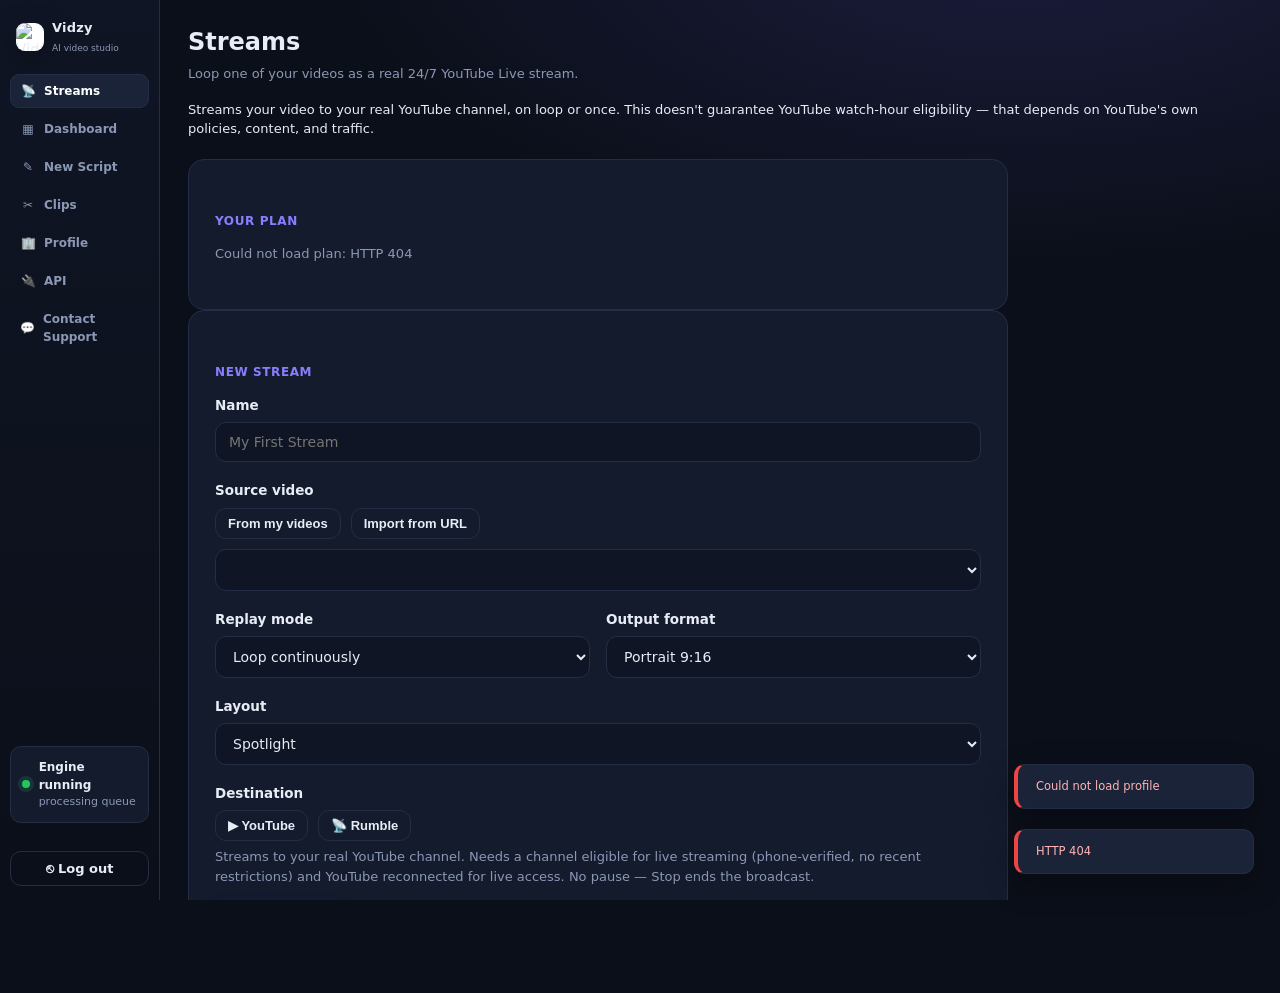
==== commit 399ccbde: "Add Rumble as a live-streaming destination for Streams Unlike Rumble's upload API, live streaming is" ====
--- a/resource/public/index.html
+++ b/resource/public/index.html
@@ -226,6 +226,7 @@
           <button class="btn" id="fb-btn" title="Connect your Facebook Page (and linked Instagram)">📘 Facebook</button>
           <button class="btn" id="li-btn" title="Connect your LinkedIn profile">in LinkedIn</button>
           <button class="btn" id="bili-btn" title="Bilibili - local app only, uses your browser cookies">📺 Bilibili</button>
+          <button class="btn" id="rumble-btn" title="Rumble - no OAuth available, paste the access token Rumble emailed you">📡 Rumble</button>
           <button class="btn" id="auto-btn" title="Let AI invent viral Shorts and keep rendering them non-stop">⚡ Auto Mode</button>
           <select id="gen-one-aspect" title="Aspect ratio for this video" style="width:auto;padding:9px 11px">
             <option value="9:16">Portrait 9:16</option>
@@ -409,7 +410,12 @@
         <div class="field"><label>Layout</label>
           <select id="replay-layout"><option value="spotlight">Spotlight</option><option value="speaker">Speaker</option><option value="grid">Grid</option></select></div>
         <div class="field">
-          <p class="hint">Streams to your real YouTube channel. Needs a channel eligible for live streaming (phone-verified, no recent restrictions) and YouTube reconnected for live access. No pause — Stop ends the broadcast.</p>
+          <label>Destination</label>
+          <div style="display:flex;gap:10px;margin-bottom:6px">
+            <button class="btn sm" id="replay-dest-youtube" type="button">▶ YouTube</button>
+            <button class="btn sm ghost" id="replay-dest-rumble" type="button">📡 Rumble</button>
+          </div>
+          <p class="hint" id="replay-dest-hint">Streams to your real YouTube channel. Needs a channel eligible for live streaming (phone-verified, no recent restrictions) and YouTube reconnected for live access. No pause — Stop ends the broadcast.</p>
         </div>
         <div class="form-actions"><button class="btn primary" id="replay-create-btn">Create stream</button></div>
       </div>
@@ -530,6 +536,7 @@
           <label class="switch" style="font-weight:500"><input type="checkbox" id="p-pub-li" /> LinkedIn</label>
           <label class="switch" style="font-weight:500" id="p-pub-bili-wrap"><input type="checkbox" id="p-pub-bili" /> Bilibili <span class="desc">(local app only)</span></label>
             <label class="switch" style="font-weight:500"><input type="checkbox" id="p-pub-ig" /> Instagram <span class="desc">(needs the hosted site - Meta fetches the video by URL)</span></label>
+            <label class="switch" style="font-weight:500"><input type="checkbox" id="p-pub-rumble" /> Rumble</label>
           </div>
         </div>
         <div class="field"><label>YouTube upload privacy</label>
@@ -860,7 +867,7 @@
   try{
     const d=await api("/social/status");
     social=d;
-    const yt=$("#yt-btn"),tt=$("#tt-btn"),fb=$("#fb-btn"),li=$("#li-btn"),bili=$("#bili-btn");
+    const yt=$("#yt-btn"),tt=$("#tt-btn"),fb=$("#fb-btn"),li=$("#li-btn"),bili=$("#bili-btn"),rumble=$("#rumble-btn");
     yt.className="btn"+(d.youtube.connected?" connected":"");
     yt.textContent=d.youtube.connected?("▶ YouTube ✓"+(d.youtube.channel?" "+d.youtube.channel:"")):"▶ YouTube";
     tt.className="btn"+(d.tiktok.connected?" connected":"");
@@ -880,7 +887,9 @@
       bili.className="btn"+(d.bilibili.connected?" connected":"");
       bili.textContent=d.bilibili.connected?"📺 Bilibili ✓":"📺 Bilibili";
     }
-    const ns=JSON.stringify([d.youtube.connected,d.youtube.channel,d.tiktok.connected,d.facebook.connected,d.facebook.instagram,liOn,biliOK&&d.bilibili.connected]);
+    rumble.className="btn"+(d.rumble&&d.rumble.connected?" connected":"");
+    rumble.textContent=d.rumble&&d.rumble.connected?"📡 Rumble ✓":"📡 Rumble";
+    const ns=JSON.stringify([d.youtube.connected,d.youtube.channel,d.tiktok.connected,d.facebook.connected,d.facebook.instagram,liOn,biliOK&&d.bilibili.connected,d.rumble&&d.rumble.connected]);
     if(ns!==socialSig){socialSig=ns;lastSig="";}   // refresh job cards so publish buttons update
   }catch(e){}
 }
@@ -1154,6 +1163,32 @@
 let replayUploadedSource=null; // {video_url, duration_seconds} once uploaded
 const replayCreateIsReal=true; // every channel is a real YouTube Live broadcast now - no simulated-demo option
 let studioPollTimer=null;
+let replayCreateDestination="youtube";
+const REPLAY_DEST_HINTS={
+  youtube:"Streams to your real YouTube channel. Needs a channel eligible for live streaming (phone-verified, no recent restrictions) and YouTube reconnected for live access. No pause — Stop ends the broadcast.",
+  rumble:"Streams to your Rumble channel using the stream URL/key from your Rumble account settings. No pause — Stop ends the broadcast.",
+};
+function setReplayDestination(dest){
+  replayCreateDestination=dest;
+  $("#replay-dest-youtube").classList.toggle("ghost",dest!=="youtube");
+  $("#replay-dest-rumble").classList.toggle("ghost",dest!=="rumble");
+  $("#replay-dest-hint").textContent=REPLAY_DEST_HINTS[dest];
+}
+$("#replay-dest-youtube").onclick=()=>setReplayDestination("youtube");
+$("#replay-dest-rumble").onclick=async()=>{
+  setReplayDestination("rumble");
+  if(!(social.rumble_live&&social.rumble_live.connected)){
+    const url=prompt("Rumble stream URL (from rumble.com/account/livestream-api):");
+    if(!url){setReplayDestination("youtube");return;}
+    const key=prompt("Rumble stream key:");
+    if(!key){setReplayDestination("youtube");return;}
+    try{
+      await api("/rumble/live-credentials",{method:"POST",body:JSON.stringify({stream_url:url,stream_key:key})});
+      await refreshSocial();
+      toast("Rumble connected for live streaming");
+    }catch(e){toast(e.message,"err");setReplayDestination("youtube");}
+  }
+};
 
 let replaySourceTab="job";
 function setReplaySourceTab(tab){
@@ -1226,12 +1261,13 @@
     return `<div class="job">
       <div class="top">
         <div>
-          <p class="title">${esc(c.name)} <span class="pill off" style="font-size:11px">${c.is_real?"🔴 Real":"🎬 Demo"}</span></p>
+          <p class="title">${esc(c.name)} <span class="pill off" style="font-size:11px">${c.is_real?"🔴 Real":"🎬 Demo"}</span> <span class="pill off" style="font-size:11px">${c.destination==="rumble"?"📡 Rumble":"▶ YouTube"}</span></p>
           <div class="meta">${esc(c.output_format)} · ${esc(c.layout)} · ${c.replay_mode==="loop"?"loop":"play once"}</div>
         </div>
         <span class="pill ${m.cls}">${m.label}</span>
       </div>
       ${c.is_real&&c.youtube_watch_url&&c.status==="live"?`<p class="hint"><a href="${esc(c.youtube_watch_url)}" target="_blank" rel="noopener">▶ Watch live on YouTube</a></p>`:""}
+      ${c.is_real&&c.destination==="rumble"&&c.status==="live"?`<p class="hint">🔴 Live on Rumble</p>`:""}
       <div class="actions">
         <button class="btn sm" onclick="openReplayStudio('${c.id}')">🎬 Open Studio</button>
         <button class="btn sm danger" onclick="deleteReplayChannel('${c.id}')">🗑 Delete</button>
@@ -1272,6 +1308,7 @@
       output_format:$("#replay-format").value,
       layout:$("#replay-layout").value,
       is_real:replayCreateIsReal,
+      destination:replayCreateDestination,
     })});
     toast("Stream created");
     $("#replay-name").value="";
@@ -1325,8 +1362,8 @@
   $("#studio-status-pill").className="pill "+m.cls;
   $("#studio-status-pill").textContent=m.label;
   $("#studio-subhead").textContent=c.is_real
-    ? "Real YouTube Live broadcast — sent to your connected channel. No pause; Stop ends it."
-    : "Demo broadcast — simulated 24/7 loop playback, not a real YouTube Live stream.";
+    ? `Real ${c.destination==="rumble"?"Rumble":"YouTube"} Live broadcast — sent to your connected channel. No pause; Stop ends it.`
+    : "Demo broadcast — simulated 24/7 loop playback, not a real live stream.";
 
   const player=$("#studio-player");
   if(player.dataset.src!==c.source_video_url){
@@ -1355,14 +1392,21 @@
   $("#studio-layout").value=c.layout;$("#studio-layout").disabled=live;
 
   const yt=social.youtube||{connected:false};
-  $("#studio-connect-yt-btn").style.display=yt.connected?"none":"";
-  $("#studio-destination").textContent=yt.connected
-    ? `Connected — ${yt.channel||"your YouTube channel"}`
-    : "Not connected. Connect YouTube to enable Go Live.";
-  $("#studio-reconnect-hint").style.display=(c.is_real&&yt.connected&&yt.needs_reconnect_for_live)?"":"none";
-  $("#studio-golive-hint").textContent=!yt.connected
-    ? "Connect YouTube before going live."
-    : (c.is_real&&yt.needs_reconnect_for_live)
+  const rumbleLive=social.rumble_live||{connected:false};
+  const isRumbleDest=c.destination==="rumble";
+  $("#studio-connect-yt-btn").style.display=(!isRumbleDest&&!yt.connected)?"":"none";
+  if(isRumbleDest){
+    $("#studio-destination").textContent=rumbleLive.connected?"Connected — Rumble":"Not connected. Paste your Rumble stream URL/key in Streams to enable Go Live.";
+  }else{
+    $("#studio-destination").textContent=yt.connected
+      ? `Connected — ${yt.channel||"your YouTube channel"}`
+      : "Not connected. Connect YouTube to enable Go Live.";
+  }
+  $("#studio-reconnect-hint").style.display=(!isRumbleDest&&c.is_real&&yt.connected&&yt.needs_reconnect_for_live)?"":"none";
+  const connected=isRumbleDest?rumbleLive.connected:yt.connected;
+  $("#studio-golive-hint").textContent=!connected
+    ? `Connect ${isRumbleDest?"Rumble":"YouTube"} before going live.`
+    : (!isRumbleDest&&c.is_real&&yt.needs_reconnect_for_live)
       ? "Reconnect YouTube (above) before going live."
       : "";
 
@@ -1462,6 +1506,22 @@
     await api("/bilibili/credentials",{method:"POST",body:JSON.stringify({cookies:blob})});
     await refreshSocial();
     toast("Bilibili connected");
+  }catch(e){toast(e.message,"err")}
+};
+$("#rumble-btn").onclick=async()=>{
+  if(social.rumble&&social.rumble.connected){
+    if(confirm("Disconnect Rumble?")) api("/rumble/disconnect",{method:"POST"}).then(()=>{refreshSocial();toast("Rumble disconnected")});
+    return;
+  }
+  // No OAuth available - Rumble issues a personal access token by email
+  // (bd@rumble.com) rather than through a self-serve consent flow.
+  const token=prompt("Paste the access token Rumble emailed you:");
+  if(!token) return;
+  const channelId=prompt("Rumble channel ID (optional - leave blank to use your default channel):")||"";
+  try{
+    await api("/rumble/credentials",{method:"POST",body:JSON.stringify({access_token:token,channel_id:channelId})});
+    await refreshSocial();
+    toast("Rumble connected");
   }catch(e){toast(e.message,"err")}
 };
 window.addEventListener("message",e=>{ if(e.data==="mpt-social-updated"){refreshSocial();toast("Connection updated");refreshStudio();} });
@@ -1765,6 +1825,7 @@
     const bw=$("#p-pub-bili-wrap");
     if(bw) bw.style.display=(social.bilibili&&social.bilibili.available)?"":"none";
     $("#p-pub-ig").checked=plats.includes("instagram");
+    $("#p-pub-rumble").checked=plats.includes("rumble");
     $("#p-yt-privacy").value=p.youtube_privacy||"public";
     $("#p-aspect").value=p.video_aspect||"";
     $("#p-subpos").value=p.subtitle_position||"";
@@ -1915,7 +1976,7 @@
     business_address:$("#p-address").value.trim(),
     business_bio:$("#p-bio").value.trim(),
     auto_publish:$("#p-autopub").checked,
-    auto_publish_platforms:[...($("#p-pub-yt").checked?["youtube"]:[]),...($("#p-pub-tt").checked?["tiktok"]:[]),...($("#p-pub-fb").checked?["facebook"]:[]),...($("#p-pub-li").checked?["linkedin"]:[]),...($("#p-pub-bili").checked?["bilibili"]:[]),...($("#p-pub-ig").checked?["instagram"]:[])],
+    auto_publish_platforms:[...($("#p-pub-yt").checked?["youtube"]:[]),...($("#p-pub-tt").checked?["tiktok"]:[]),...($("#p-pub-fb").checked?["facebook"]:[]),...($("#p-pub-li").checked?["linkedin"]:[]),...($("#p-pub-bili").checked?["bilibili"]:[]),...($("#p-pub-ig").checked?["instagram"]:[]),...($("#p-pub-rumble").checked?["rumble"]:[])],
     youtube_privacy:$("#p-yt-privacy").value,
     video_aspect:$("#p-aspect").value,
     subtitle_position:$("#p-subpos").value,
